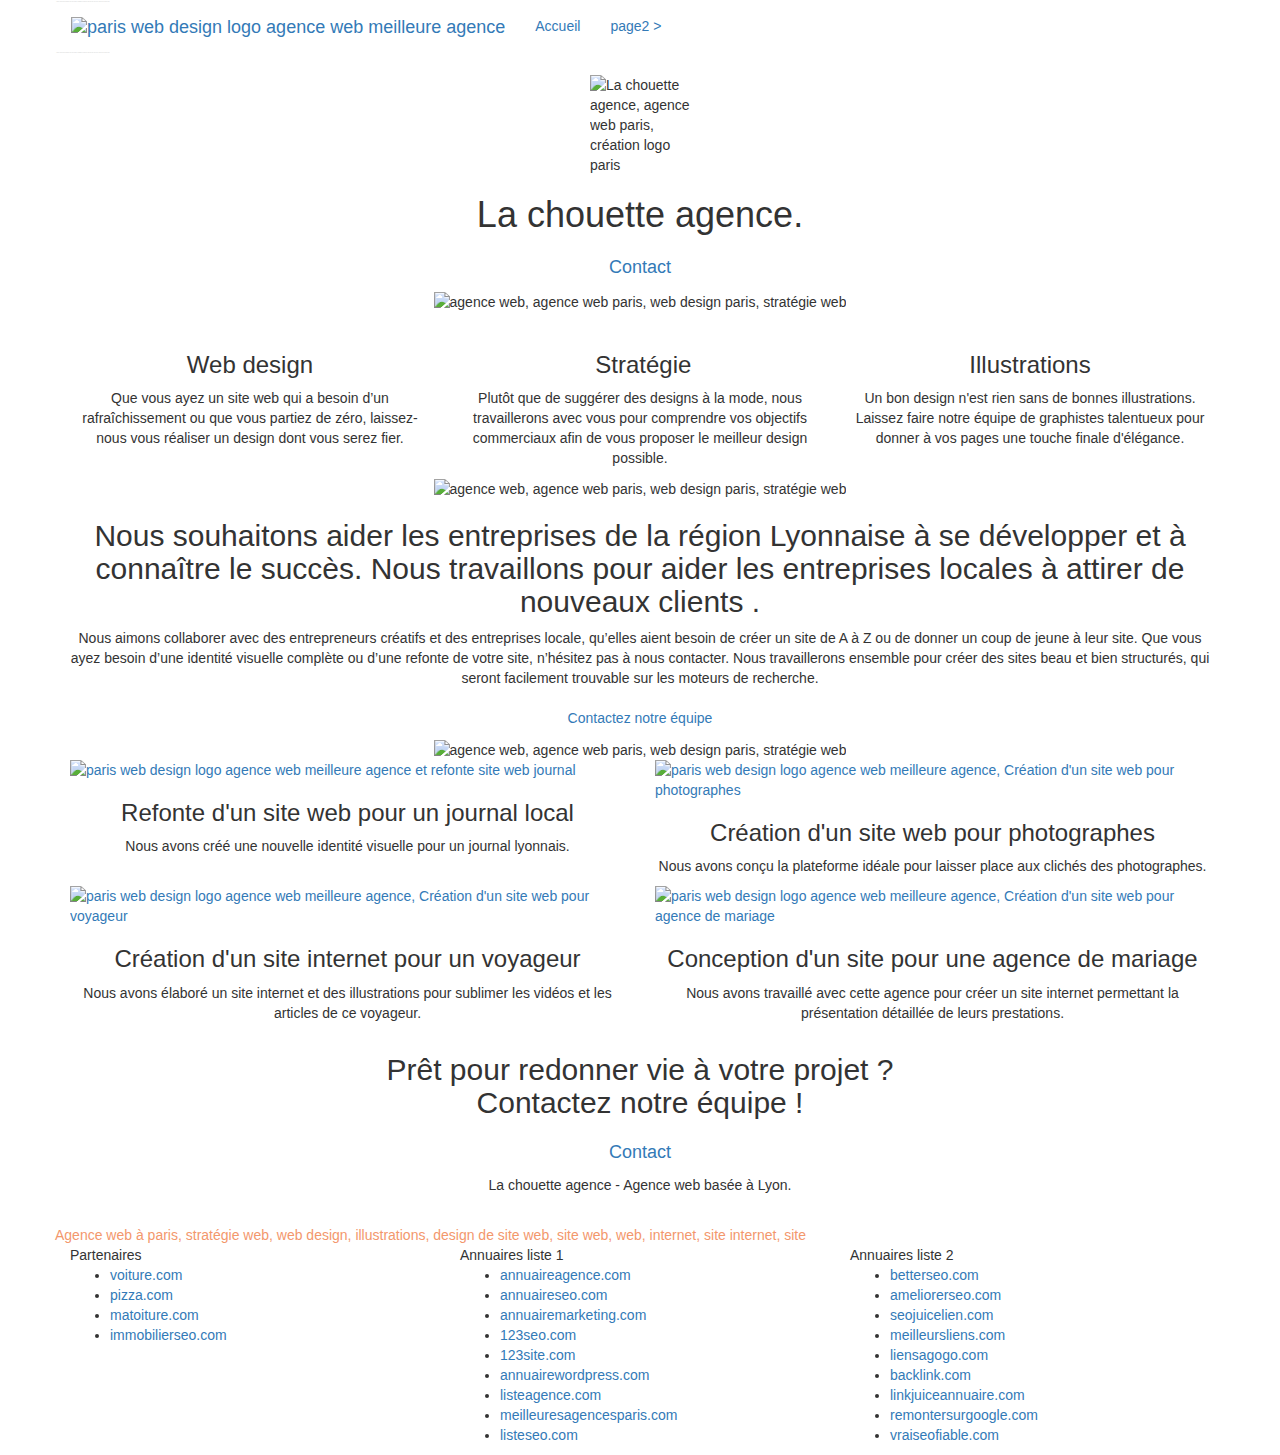
==== index.html @ 3f0a8015 "projet initial" ====
<!doctype html>
<html lang="Default">
<head>
    <meta charset="utf-8">
    <meta name="keywords" content="seo, google, site web, site internet, agence design paris, agence design, agence design,agence design,agence design,agence design,agence design,agence design,agence design,agence design">
    <meta name="description" content="">
    <meta name="viewport" content="width=device-width, initial-scale=1.0, viewport-fit=cover">
    <link rel="shortcut icon" type="image/png" href="favicon.jpg">
    
	<link rel="stylesheet" type="text/css" href="./css/bootstrap.css">
	<link rel="stylesheet" type="text/css" href="style.css">
	<link rel="stylesheet" type="text/css" href="./css/font-awesome.css">
	<link rel="stylesheet" type="text/css" href="./css/et-line.css">
	
    
	<script src="./js/jquery-2.1.0.js"></script>
	<script src="./js/bootstrap.js"></script>
	<script src="./js/blocs.js"></script>
	<script src="./js/jquery.touchSwipe.js" defer></script>
	<script src="./js/gmaps.js"></script>

    <title>.</title>

    
<!-- Analytics -->
 
<!-- Analytics END -->
    
</head>
<body>
<!-- Principal conteneur -->
<div class="page-container">
    
<!-- bloc-0 -->
<div class="bloc bgc-white l-bloc " id="bloc-0">
	<div class="container bloc-sm">

		<nav class="navbar row">
			<div class="navbar-header">
				<div class="keywords" style="color:#cccccc;font-size:1px;">Agence web à paris, stratégie web, web design, illustrations, design de site web, site web, web, internet, site internet, site</div>
				<a class="navbar-brand" href="index.html"><img src="img/la-chouette-agence.png" alt="paris web design logo agence web meilleure agence" height="40" /></a>
				<div class="keywords" style="color:#cccccc;font-size:1px;">Agence web à paris, stratégie web, web design, illustrations, design de site web, site web, web, internet, site internet, site</div>
				<button id="nav-toggle" type="button" class="ui-navbar-toggle navbar-toggle" data-toggle="collapse" data-target=".navbar-1">
					<span class="sr-only">Toggle navigation</span><span class="icon-bar"></span><span class="icon-bar"></span><span class="icon-bar"></span>
				</button>
			</div>
			<div class="collapse navbar-collapse navbar-1 special-dropdown-nav">
				<ul class="site-navigation nav navbar-nav">
					<li>
						<a href="index.html">Accueil</a>
					</li>
					<li>
					</li>
					<li>
						<a href="page2.html">page2 &gt;</a>
					</li>
				</ul>
			</div>
		</nav>
	</div>
</div>
<!-- bloc-0 END -->

<!-- bloc-1-presentation -->
<div class="bloc bgc-dark-slate-blue bg-banniere d-bloc bg-t-edge bloc-bg-texture texture-paper b-parallax" id="bloc-1-hero">
	<div class="container bloc-lg">
		<div class="row tight-width-whitespace">
			<div class="col-sm-12">
				<img src="img/logo.png" class="center-block image-resize-mode" width="100" alt="La chouette agence, agence web paris, création logo paris" />
				<h1 class="text-center hero-bloc-text tc-white ">
					La chouette agence.
				</h1>
				<div class="text-center">
					<a href="page2.html" class="btn btn-lg btn-clean btn-rd cta-hero btn-atomic-tangerine" id="cta-hero">Contact</a>
				</div>
			</div>
		</div>
	</div>
</div>
<!-- bloc-1-presentation END -->

<!-- bloc-2-services -->
<div class="bloc bgc-white l-bloc" id="bloc-2-services">
	<div class="container bloc-md">
		<div class="row">
			<div class="col-sm-12 text-center">
				<img alt="agence web, agence web paris, web design paris, stratégie web" src="img/title.png" />
			</div>
		</div>
		<div class="row voffset-lg med-width-whitespace">
			<div class="col-sm-4">
				<div class="text-center">
					<span class="et-icon-browser sm-shadow icon-dark-slate-blue icons icon-lg"></span>
				</div>
				<h3 class="mg-md text-center">
					Web design
				</h3>
				<p class="text-center ">
					Que vous ayez un site web qui a besoin d&rsquo;un rafraîchissement ou que vous partiez de zéro, laissez-nous vous réaliser un design dont vous serez fier.
				</p>
			</div>
			<div class="col-sm-4">
				<div class="text-center">
					<span class="et-icon-presentation sm-shadow icon-dark-slate-blue icons icon-lg"></span>
				</div>
				<h3 class="mg-md text-center">
					&nbsp;Stratégie
				</h3>
				<p class="text-center ">
					Plutôt que de suggérer des designs à la mode, nous travaillerons avec vous pour comprendre vos objectifs commerciaux afin de vous proposer le meilleur design possible.<br>
				</p>
			</div>
			<div class="col-sm-4">
				<div class="text-center">
					<span class="et-icon-edit sm-shadow icon-dark-slate-blue icons icon-lg"></span>
				</div>
				<h3 class="mg-md text-center">
					Illustrations
				</h3>
				<p class="text-center ">
					Un bon design n'est rien sans de bonnes illustrations. Laissez faire notre équipe de graphistes talentueux pour donner à vos pages une touche finale d'élégance.
				</p>
			</div>
		</div>
		<div class="row voffset-lg voffset">
			<div class="col-xs-12 col-md-8 col-md-offset-2 text-center">
				<img alt="agence web, agence web paris, web design paris, stratégie web" src="img/citation.png" />

			</div>
		</div>
	</div>
</div>
<!-- bloc-2-services END -->

<!-- bloc-3-what-i-do -->
<div class="bloc tc-white bgc-atomic-tangerine bg-presentation d-bloc bloc-bg-texture texture-paper b-parallax" id="bloc-3-what-i-do">
	<div class="container bloc-lg">
		<div class="row tight-width-whitespace black-background">
			<div class="col-sm-12">
				<h2 class="mg-md text-center tc-white">
					Nous souhaitons aider les entreprises de la région Lyonnaise à se développer et à connaître le succès. Nous travaillons pour aider les entreprises locales à attirer de nouveaux clients .<br>
				</h2>
				<p class="text-center white">
					Nous aimons collaborer avec des entrepreneurs créatifs et des entreprises locale, qu’elles aient besoin de créer un site de A à Z ou de donner un coup de jeune à leur site. Que vous ayez besoin d’une identité visuelle complète ou d’une refonte de votre site, n’hésitez pas à nous contacter. Nous travaillerons ensemble pour créer des sites beau et bien structurés, qui seront facilement trouvable sur les moteurs de recherche. <br><br><a class="ltc-white bold-link" href="page2.html">Contactez notre équipe</a><br>
				</p>
			</div>
		</div>
	</div>
</div>
<!-- bloc-3-what-i-do END -->

<!-- bloc-4-portfolio -->
<div class="bloc bgc-white bg-lines-h2-bg bg-repeat l-bloc" id="bloc-4-portfolio">
	<div class="container bloc-lg">
		<div class="row">
			<div class="col-sm-12 text-center">
				<img alt="agence web, agence web paris, web design paris, stratégie web" src="img/title2.png" />
			</div>
		</div>
		<div class="row tight-width-whitespace portfolio-row">
			<div class="col-sm-6">
				<a href="#" data-lightbox="img/1.jpg" data-gallery-id="gallery-1" data-caption="Refonte d'un site web pour un journal local" data-frame="snapshot-lb"><img src="img/1.jpg" alt="paris web design logo agence web meilleure agence et refonte site web journal" class="img-responsive portfolio-thumb" /></a>
				<h3 class="mg-md text-center">
					Refonte d'un site web pour un journal local
				</h3>
				<p class="text-center">
					Nous avons créé une nouvelle identité visuelle pour un journal lyonnais.
				</p>
			</div>
			<div class="col-sm-6">
				<a href="#" data-lightbox="img/2.jpg" data-gallery-id="gallery-1" data-caption="Création d'un site web pour photographes" data-frame="snapshot-lb"><img src="img/2.jpg" class="img-responsive portfolio-thumb" alt="paris web design logo agence web meilleure agence, Création d'un site web pour photographes" /></a>
				<h3 class="mg-md text-center">
					Création d'un site web pour photographes
				</h3>
				<p class="text-center">
					Nous avons conçu la plateforme idéale pour laisser place aux clichés des photographes.
				</p>
			</div>
		</div>
		<div class="row tight-width-whitespace portfolio-row">
			<div class="col-sm-6">
				<a href="#" data-lightbox="img/3.bmp" data-gallery-id="gallery-1" data-caption="Création d'un site internet pour un voyageur" data-frame="snapshot-lb"><img src="img/3.bmp" class="img-responsive portfolio-thumb" alt="paris web design logo agence web meilleure agence, Création d'un site web pour voyageur"/></a>
				<h3 class="mg-md text-center">
					Création d'un site internet pour un voyageur
				</h3>
				<p class="text-center">
					Nous avons élaboré un site internet et des illustrations pour sublimer les vidéos et les articles de ce voyageur.
				</p>
			</div>
			<div class="col-sm-6">
				<a href="#" data-lightbox="img/4.bmp" data-gallery-id="gallery-1" data-caption="Conception d'un site pour une agence de mariage" data-frame="snapshot-lb"><img src="img/4.bmp" class="img-responsive portfolio-thumb" alt="paris web design logo agence web meilleure agence, Création d'un site web pour agence de mariage" /></a>
				<h3 class="mg-md text-center">
					Conception d'un site pour une agence de mariage
				</h3>
				<p class="text-center">
					Nous avons travaillé avec cette agence pour créer un site internet permettant la présentation détaillée de leurs prestations.
				</p>
			</div>
		</div>
	</div>
</div>
<!-- bloc-4-portfolio END -->

<!-- bloc-5-cta -->
<div class="bloc bgc-dark-slate-blue bg-banniere d-bloc bloc-bg-texture texture-paper" id="bloc-5-cta">
	<div class="container bloc-lg">
		<div class="row">
			<h2 class="mg-md text-center tc-white">
				Prêt pour redonner vie à votre projet ?<br>Contactez notre équipe !
			</h2>
			<div class="col-sm-12 text-center">
				<a href="page2.html" class="btn btn-atomic-tangerine btn-clean btn-rd btn-lg cta-hero">Contact</a>
			</div>
		</div>
	</div>
</div>
<!-- bloc-5-cta END -->

<!-- Footer - bloc-8 -->
<div class="bloc bgc-atomic-tangerine d-bloc" id="bloc-8">
	<div class="container bloc-sm">
		<div class="row">
			<div class="col-sm-12">
				<p class="text-center white">
					La chouette agence - Agence web basée à Lyon.<br>
				</p>
				<div class="row row-no-gutters social">
					<div class="col-sm-3">
						<div class="text-center">
							<a class="social" href="index.html"><span class="fa fa-twitter icon-md"></span></a>
						</div>
					</div>
					<div class="col-sm-3">
						<div class="text-center">
							<a class="social" href="index.html"><span class="fa fa-facebook icon-md"></span></a>
						</div>
					</div>
					<div class="col-sm-3">
						<div class="text-center">
							<a class="social" href="index.html"><span class="fa fa-dribbble icon-md"></span></a>
						</div>
					</div>
					<div class="col-sm-3">
						<div class="text-center">
							<a class="social" href="index.html"><span class="fa fa-instagram icon-md"></span></a>
						</div>
					</div>
					<div class="keywords" style="color:#F3976C;">Agence web à paris, stratégie web, web design, illustrations, design de site web, site web, web, internet, site internet, site</div>
				</div>
				<div class="row">
					<div class="col-sm-4">
						Partenaires
							<ul>
								<li><a href="voiture.com">voiture.com</a></li>
								<li><a href="pizza.com">pizza.com</a></li>
								<li><a href="matoiture.com">matoiture.com</a></li>
								<li><a href="immobilierseo.com">immobilierseo.com</a></li>
							</ul>		
					</div>
					<div class="col-sm-4">
						Annuaires liste 1
						<ul>
							<li><a href="annuaireagence.com">annuaireagence.com</a></li>
							<li><a href="annuaireseo.com">annuaireseo.com</a></li>
							<li><a href="annuairemarketing.com">annuairemarketing.com</a></li>
							<li><a href="123seoture.com">123seo.com</a></li>
							<li><a href="123site.com">123site.com</a></li>
							<li><a href="annuairewordpress.com">annuairewordpress.com</a></li>
							<li><a href="listeagence.com">listeagence.com</a></li>
							<li><a href="meilleuresagencesparis.com">meilleuresagencesparis.com</a></li>
							<li><a href="listeseo.com">listeseo.com</a></li>
						</ul>
					</div>
					<div class="col-sm-4">
						Annuaires liste 2
						<ul>
							<li><a href="betterseo.com">betterseo.com</a></li>
							<li><a href="ameliorerseo.com">ameliorerseo.com</a></li>
							<li><a href="seojuicelien.com">seojuicelien.com</a></li>
							<li><a href="meilleursliens.com">meilleursliens.com</a></li>
							<li><a href="liensagogo.com">liensagogo.com</a></li>
							<li><a href="backlink.com">backlink.com</a></li>
							<li><a href="linkjuiceannuaire.com">linkjuiceannuaire.com</a></li>
							<li><a href="remontersurgoogle.com">remontersurgoogle.com</a></li>
							<li><a href="vraiseofiable.com">vraiseofiable.com</a></li>
						</ul>
					</div>
				</div>
			</div>
		</div>
	</div>
</div>
<!-- Footer - bloc-8 END -->

</div>
<!-- Principal conteneur END -->
    

</body>
</html>
---- css/et-line.css ----
@font-face {
    font-family: et-line;
    src: url(../fonts/et-line.eot);
    src: url(../fonts/et-line.eot?#iefix) format('embedded-opentype'), url(../fonts/et-line.woff) format('woff'), url(../fonts/et-line.ttf) format('truetype'), url(../fonts/et-line.svg#et-line) format('svg');
    font-weight: 400;
    font-style: normal
}

.et-icon-adjustments,
.et-icon-alarmclock,
.et-icon-anchor,
.et-icon-aperture,
.et-icon-attachment,
.et-icon-bargraph,
.et-icon-basket,
.et-icon-beaker,
.et-icon-bike,
.et-icon-book-open,
.et-icon-briefcase,
.et-icon-browser,
.et-icon-calendar,
.et-icon-camera,
.et-icon-caution,
.et-icon-chat,
.et-icon-circle-compass,
.et-icon-clipboard,
.et-icon-clock,
.et-icon-cloud,
.et-icon-compass,
.et-icon-desktop,
.et-icon-dial,
.et-icon-document,
.et-icon-documents,
.et-icon-download,
.et-icon-dribbble,
.et-icon-edit,
.et-icon-envelope,
.et-icon-expand,
.et-icon-facebook,
.et-icon-flag,
.et-icon-focus,
.et-icon-gears,
.et-icon-genius,
.et-icon-gift,
.et-icon-global,
.et-icon-globe,
.et-icon-googleplus,
.et-icon-grid,
.et-icon-happy,
.et-icon-hazardous,
.et-icon-heart,
.et-icon-hotairballoon,
.et-icon-hourglass,
.et-icon-key,
.et-icon-laptop,
.et-icon-layers,
.et-icon-lifesaver,
.et-icon-lightbulb,
.et-icon-linegraph,
.et-icon-linkedin,
.et-icon-lock,
.et-icon-magnifying-glass,
.et-icon-map,
.et-icon-map-pin,
.et-icon-megaphone,
.et-icon-mic,
.et-icon-mobile,
.et-icon-newspaper,
.et-icon-notebook,
.et-icon-paintbrush,
.et-icon-paperclip,
.et-icon-pencil,
.et-icon-phone,
.et-icon-picture,
.et-icon-pictures,
.et-icon-piechart,
.et-icon-presentation,
.et-icon-pricetags,
.et-icon-printer,
.et-icon-profile-female,
.et-icon-profile-male,
.et-icon-puzzle,
.et-icon-quote,
.et-icon-recycle,
.et-icon-refresh,
.et-icon-ribbon,
.et-icon-rss,
.et-icon-sad,
.et-icon-scissors,
.et-icon-scope,
.et-icon-search,
.et-icon-shield,
.et-icon-speedometer,
.et-icon-strategy,
.et-icon-streetsign,
.et-icon-tablet,
.et-icon-target,
.et-icon-telescope,
.et-icon-toolbox,
.et-icon-tools,
.et-icon-tools-2,
.et-icon-trophy,
.et-icon-tumblr,
.et-icon-twitter,
.et-icon-upload,
.et-icon-video,
.et-icon-wallet,
.et-icon-wine {
    font-family: et-line;
    speak: none;
    font-style: normal;
    font-weight: 400;
    font-variant: normal;
    text-transform: none;
    line-height: 1;
    -webkit-font-smoothing: antialiased;
    -moz-osx-font-smoothing: grayscale;
    display: inline-block
}

.et-icon-mobile:before {
    content: "\e000"
}

.et-icon-laptop:before {
    content: "\e001"
}

.et-icon-desktop:before {
    content: "\e002"
}

.et-icon-tablet:before {
    content: "\e003"
}

.et-icon-phone:before {
    content: "\e004"
}

.et-icon-document:before {
    content: "\e005"
}

.et-icon-documents:before {
    content: "\e006"
}

.et-icon-search:before {
    content: "\e007"
}

.et-icon-clipboard:before {
    content: "\e008"
}

.et-icon-newspaper:before {
    content: "\e009"
}

.et-icon-notebook:before {
    content: "\e00a"
}

.et-icon-book-open:before {
    content: "\e00b"
}

.et-icon-browser:before {
    content: "\e00c"
}

.et-icon-calendar:before {
    content: "\e00d"
}

.et-icon-presentation:before {
    content: "\e00e"
}

.et-icon-picture:before {
    content: "\e00f"
}

.et-icon-pictures:before {
    content: "\e010"
}

.et-icon-video:before {
    content: "\e011"
}

.et-icon-camera:before {
    content: "\e012"
}

.et-icon-printer:before {
    content: "\e013"
}

.et-icon-toolbox:before {
    content: "\e014"
}

.et-icon-briefcase:before {
    content: "\e015"
}

.et-icon-wallet:before {
    content: "\e016"
}

.et-icon-gift:before {
    content: "\e017"
}

.et-icon-bargraph:before {
    content: "\e018"
}

.et-icon-grid:before {
    content: "\e019"
}

.et-icon-expand:before {
    content: "\e01a"
}

.et-icon-focus:before {
    content: "\e01b"
}

.et-icon-edit:before {
    content: "\e01c"
}

.et-icon-adjustments:before {
    content: "\e01d"
}

.et-icon-ribbon:before {
    content: "\e01e"
}

.et-icon-hourglass:before {
    content: "\e01f"
}

.et-icon-lock:before {
    content: "\e020"
}

.et-icon-megaphone:before {
    content: "\e021"
}

.et-icon-shield:before {
    content: "\e022"
}

.et-icon-trophy:before {
    content: "\e023"
}

.et-icon-flag:before {
    content: "\e024"
}

.et-icon-map:before {
    content: "\e025"
}

.et-icon-puzzle:before {
    content: "\e026"
}

.et-icon-basket:before {
    content: "\e027"
}

.et-icon-envelope:before {
    content: "\e028"
}

.et-icon-streetsign:before {
    content: "\e029"
}

.et-icon-telescope:before {
    content: "\e02a"
}

.et-icon-gears:before {
    content: "\e02b"
}

.et-icon-key:before {
    content: "\e02c"
}

.et-icon-paperclip:before {
    content: "\e02d"
}

.et-icon-attachment:before {
    content: "\e02e"
}

.et-icon-pricetags:before {
    content: "\e02f"
}

.et-icon-lightbulb:before {
    content: "\e030"
}

.et-icon-layers:before {
    content: "\e031"
}

.et-icon-pencil:before {
    content: "\e032"
}

.et-icon-tools:before {
    content: "\e033"
}

.et-icon-tools-2:before {
    content: "\e034"
}

.et-icon-scissors:before {
    content: "\e035"
}

.et-icon-paintbrush:before {
    content: "\e036"
}

.et-icon-magnifying-glass:before {
    content: "\e037"
}

.et-icon-circle-compass:before {
    content: "\e038"
}

.et-icon-linegraph:before {
    content: "\e039"
}

.et-icon-mic:before {
    content: "\e03a"
}

.et-icon-strategy:before {
    content: "\e03b"
}

.et-icon-beaker:before {
    content: "\e03c"
}

.et-icon-caution:before {
    content: "\e03d"
}

.et-icon-recycle:before {
    content: "\e03e"
}

.et-icon-anchor:before {
    content: "\e03f"
}

.et-icon-profile-male:before {
    content: "\e040"
}

.et-icon-profile-female:before {
    content: "\e041"
}

.et-icon-bike:before {
    content: "\e042"
}

.et-icon-wine:before {
    content: "\e043"
}

.et-icon-hotairballoon:before {
    content: "\e044"
}

.et-icon-globe:before {
    content: "\e045"
}

.et-icon-genius:before {
    content: "\e046"
}

.et-icon-map-pin:before {
    content: "\e047"
}

.et-icon-dial:before {
    content: "\e048"
}

.et-icon-chat:before {
    content: "\e049"
}

.et-icon-heart:before {
    content: "\e04a"
}

.et-icon-cloud:before {
    content: "\e04b"
}

.et-icon-upload:before {
    content: "\e04c"
}

.et-icon-download:before {
    content: "\e04d"
}

.et-icon-target:before {
    content: "\e04e"
}

.et-icon-hazardous:before {
    content: "\e04f"
}

.et-icon-piechart:before {
    content: "\e050"
}

.et-icon-speedometer:before {
    content: "\e051"
}

.et-icon-global:before {
    content: "\e052"
}

.et-icon-compass:before {
    content: "\e053"
}

.et-icon-lifesaver:before {
    content: "\e054"
}

.et-icon-clock:before {
    content: "\e055"
}

.et-icon-aperture:before {
    content: "\e056"
}

.et-icon-quote:before {
    content: "\e057"
}

.et-icon-scope:before {
    content: "\e058"
}

.et-icon-alarmclock:before {
    content: "\e059"
}

.et-icon-refresh:before {
    content: "\e05a"
}

.et-icon-happy:before {
    content: "\e05b"
}

.et-icon-sad:before {
    content: "\e05c"
}

.et-icon-facebook:before {
    content: "\e05d"
}

.et-icon-twitter:before {
    content: "\e05e"
}

.et-icon-googleplus:before {
    content: "\e05f"
}

.et-icon-rss:before {
    content: "\e060"
}

.et-icon-tumblr:before {
    content: "\e061"
}

.et-icon-linkedin:before {
    content: "\e062"
}

.et-icon-dribbble:before {
    content: "\e063"
}
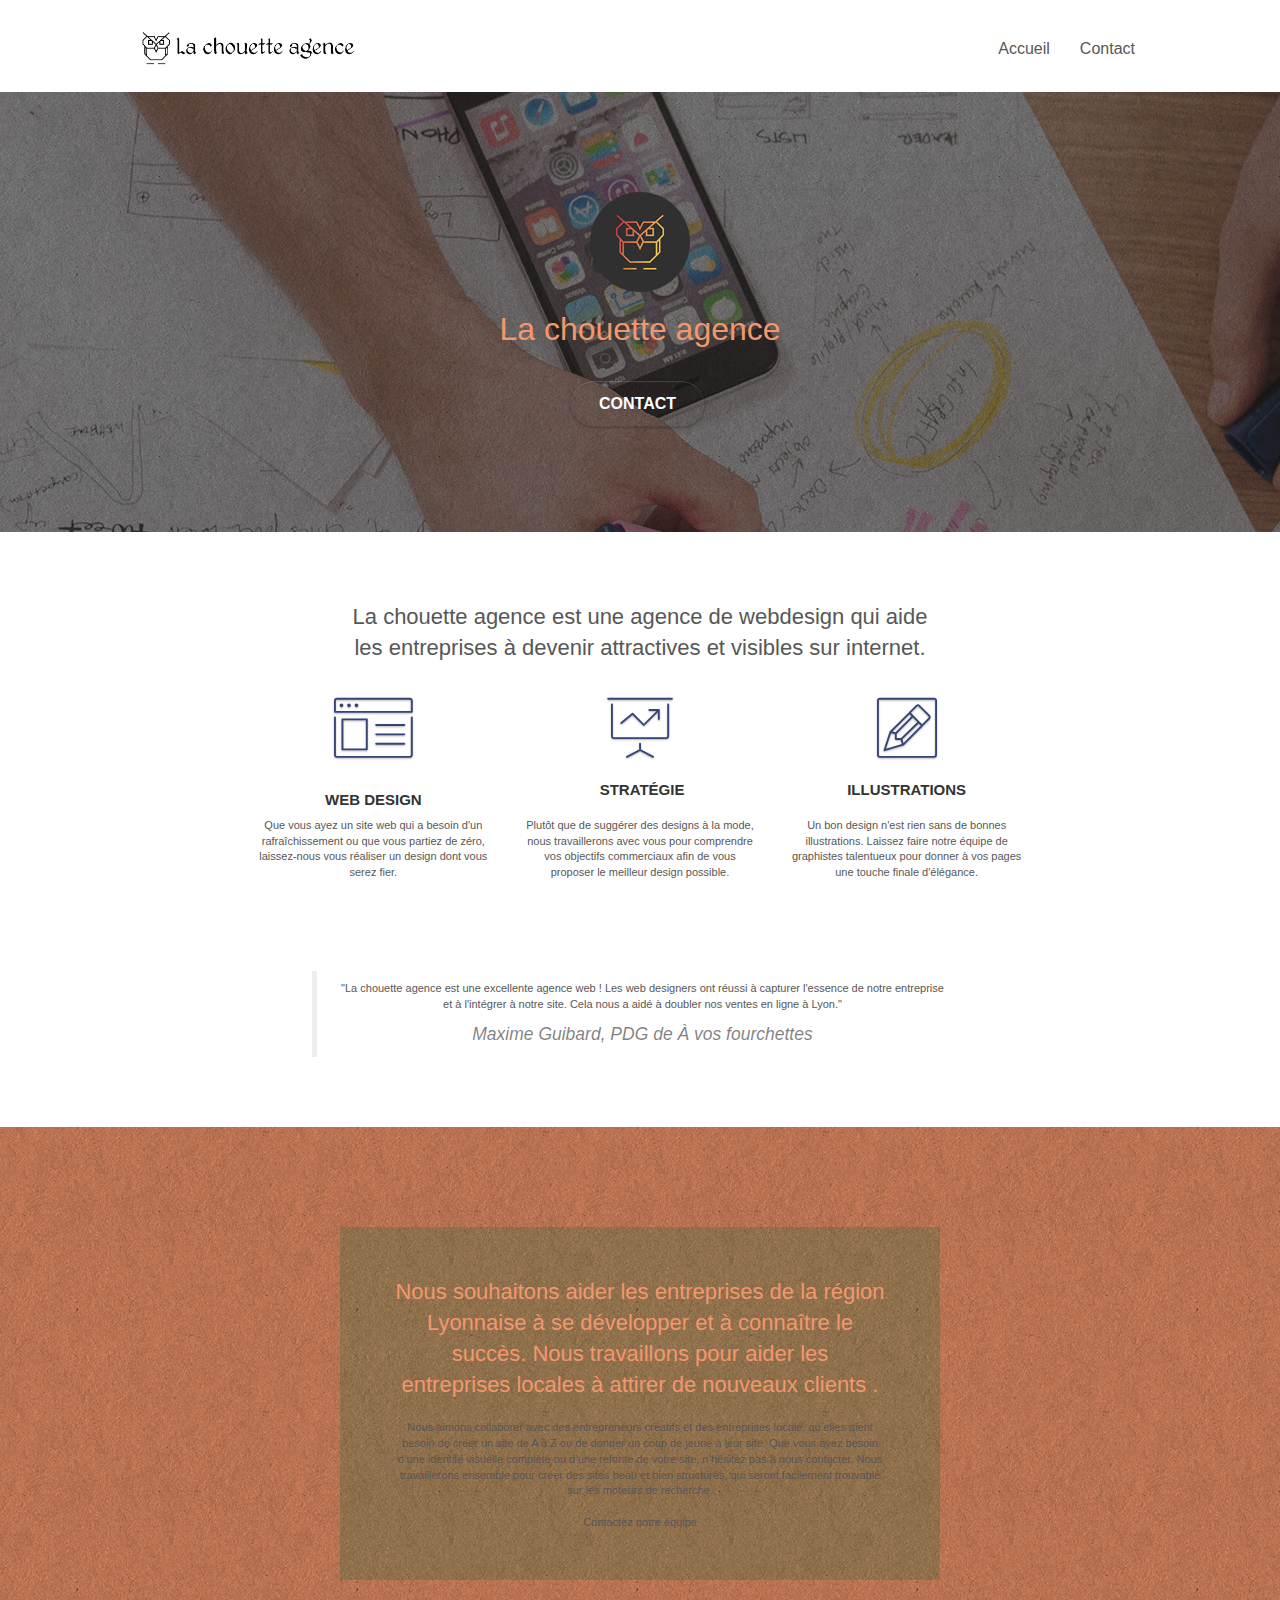
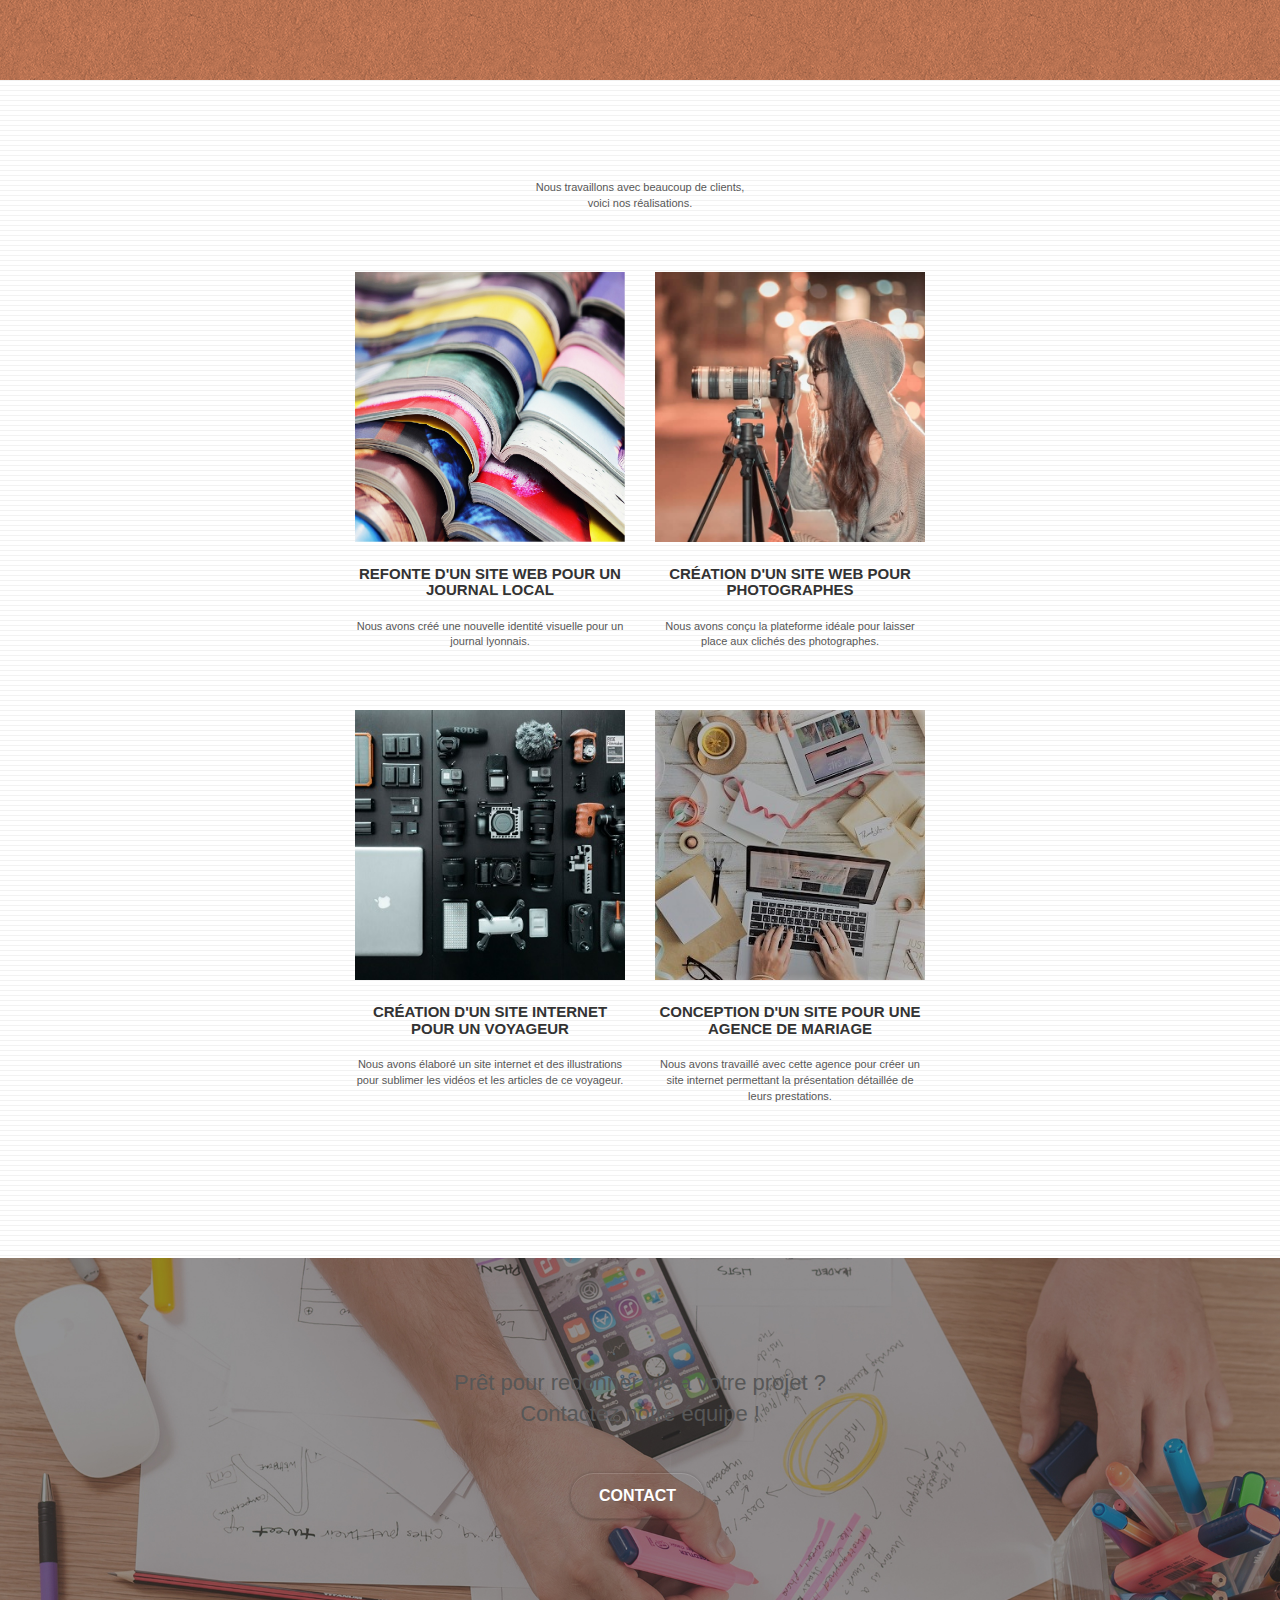
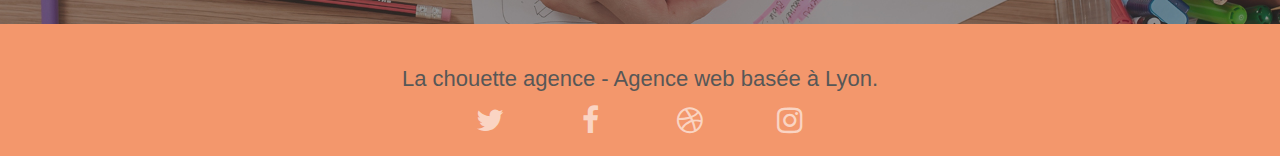
==== commit 05f3a47c: "dernière modif" ====
--- a/index.html
+++ b/index.html
@@ -1,10 +1,16 @@
 <!doctype html>
-<html lang="Default">
+<html lang="fr">
 <head>
     <meta charset="utf-8">
-    <meta name="keywords" content="seo, google, site web, site internet, agence design paris, agence design, agence design,agence design,agence design,agence design,agence design,agence design,agence design,agence design">
-    <meta name="description" content="">
+
+	  <title>La Chouette Agence - Entreprise de webdesign basé à Lyon</title>
+	  
+    <meta name="robots" content="index, follow">
+    <meta name="description" content="Entreprise de webdesign basé à Lyon, la Chouette Agence 
+	vous apporte son expertise pour vous aider à la création ou la refonte de votre site Web.">
     <meta name="viewport" content="width=device-width, initial-scale=1.0, viewport-fit=cover">
+
+	<link rel="canonical" href="https://github.com/Noonaninou/MelissaGarriga_04_10092021.git" />
     <link rel="shortcut icon" type="image/png" href="favicon.jpg">
     
 	<link rel="stylesheet" type="text/css" href="./css/bootstrap.css">
@@ -12,34 +18,44 @@
 	<link rel="stylesheet" type="text/css" href="./css/font-awesome.css">
 	<link rel="stylesheet" type="text/css" href="./css/et-line.css">
 	
-    
-	<script src="./js/jquery-2.1.0.js"></script>
+    <script src="./js/jquery-2.1.0.js"></script>
 	<script src="./js/bootstrap.js"></script>
 	<script src="./js/blocs.js"></script>
 	<script src="./js/jquery.touchSwipe.js" defer></script>
 	<script src="./js/gmaps.js"></script>
 
-    <title>.</title>
-
-    
-<!-- Analytics -->
- 
-<!-- Analytics END -->
-    
+  	<!-- Facebook et LinkedIn -->
+	<meta property="og:title" content="La Chouette Agence - Entreprise de webdesign à Lyon" />
+	<meta property="og:url" content="https://github.com/Noonaninou/MelissaGarriga_04_10092021.git" />
+	<meta property="og:image" content="img_opengraph/opengraph1.png" />
+	<meta property="og:description" content="Entreprise de webdesign située à Lyon, la Chouette Agence vous apporte son expertise pour vous aider à la création ou la refonte de votre site web." />
+	<meta property="og:site_name" content="La chouette agence" />
+	<meta property="og:type" content="website" />
+	<meta property="og:image:alt" content="Création d'un site web">
+
+	<!-- Twitter -->
+	<meta name="twitter:card" content="summary_large_image" />
+	<meta name="twitter:site" content="@lachouetteagence">
+	<meta name="twitter:title" content="La Chouette Agence - Entreprise de webdesign à Lyon" />
+	<meta name="twitter:description" content="Entreprise de webdesign située à Lyon, la Chouette Agence vous apporte son expertise pour vous aider à la création ou la refonte de votre site web." />
+
+	<!-- Pinterest -->
+	<meta property="og:type" content="website" />
+	<meta property="og:title" content="La Chouette Agence - Entreprise de webdesign à Lyon" />
+	<meta property="og:description" content="Entreprise de webdesign située à Lyon, la Chouette Agence vous apporte son expertise pour vous aider à la création ou la refonte de votre site web." />
+	<meta property="og:url" content="https://github.com/Noonaninou/MelissaGarriga_04_10092021.git" />
+	<meta property="og:site_name" content="La chouette agence" />
 </head>
 <body>
 <!-- Principal conteneur -->
 <div class="page-container">
-    
 <!-- bloc-0 -->
-<div class="bloc bgc-white l-bloc " id="bloc-0">
+<header class="bloc bgc-white l-bloc " id="bloc-0">
 	<div class="container bloc-sm">
 
 		<nav class="navbar row">
 			<div class="navbar-header">
-				<div class="keywords" style="color:#cccccc;font-size:1px;">Agence web à paris, stratégie web, web design, illustrations, design de site web, site web, web, internet, site internet, site</div>
-				<a class="navbar-brand" href="index.html"><img src="img/la-chouette-agence.png" alt="paris web design logo agence web meilleure agence" height="40" /></a>
-				<div class="keywords" style="color:#cccccc;font-size:1px;">Agence web à paris, stratégie web, web design, illustrations, design de site web, site web, web, internet, site internet, site</div>
+				<a class="navbar-brand" href="index.html"><img src="img/la-chouette-agence.png" title="La Chouette Agence - Entreprise de Webdesign à Lyon" height="40" /></a>
 				<button id="nav-toggle" type="button" class="ui-navbar-toggle navbar-toggle" data-toggle="collapse" data-target=".navbar-1">
 					<span class="sr-only">Toggle navigation</span><span class="icon-bar"></span><span class="icon-bar"></span><span class="icon-bar"></span>
 				</button>
@@ -47,56 +63,53 @@
 			<div class="collapse navbar-collapse navbar-1 special-dropdown-nav">
 				<ul class="site-navigation nav navbar-nav">
 					<li>
-						<a href="index.html">Accueil</a>
-					</li>
+						<a href="index.html" title="Accueil - La chouette agence">Accueil</a>
+					</li>	
 					<li>
-					</li>
-					<li>
-						<a href="page2.html">page2 &gt;</a>
+						<a href="page2.html" title="Formulaire de contact">Contact</a>
 					</li>
 				</ul>
 			</div>
 		</nav>
 	</div>
-</div>
+</header>
 <!-- bloc-0 END -->
-
 <!-- bloc-1-presentation -->
-<div class="bloc bgc-dark-slate-blue bg-banniere d-bloc bg-t-edge bloc-bg-texture texture-paper b-parallax" id="bloc-1-hero">
+<nav class="bloc bgc-dark-slate-blue bg-banniere d-bloc bg-t-edge bloc-bg-texture texture-paper b-parallax" id="bloc-1-hero">
 	<div class="container bloc-lg">
 		<div class="row tight-width-whitespace">
-			<div class="col-sm-12">
-				<img src="img/logo.png" class="center-block image-resize-mode" width="100" alt="La chouette agence, agence web paris, création logo paris" />
+			<div class="col-sm-12 tangerine-background">
+				<img src="img/logo.png" class="center-block image-resize-mode" width="100" alt="La chouette agence Logo" title="La chouette agence, entreprise de webdesing à Lyon" />
 				<h1 class="text-center hero-bloc-text tc-white ">
-					La chouette agence.
+					La chouette agence
 				</h1>
 				<div class="text-center">
-					<a href="page2.html" class="btn btn-lg btn-clean btn-rd cta-hero btn-atomic-tangerine" id="cta-hero">Contact</a>
-				</div>
-			</div>
-		</div>
-	</div>
-</div>
+					<a href="contact-webdesigner-lyon.html" class="btn btn-lg btn-clean btn-rd cta-hero btn-tangerine" title="Formulaire de contact" id="cta-hero">Contact</a>
+				</div>
+			</div>
+		</div>
+	</div>
+</nav>
 <!-- bloc-1-presentation END -->
-
 <!-- bloc-2-services -->
-<div class="bloc bgc-white l-bloc" id="bloc-2-services">
+<main class="bloc bgc-white l-bloc" id="bloc-2-services">
 	<div class="container bloc-md">
-		<div class="row">
+		<section class="row">
 			<div class="col-sm-12 text-center">
-				<img alt="agence web, agence web paris, web design paris, stratégie web" src="img/title.png" />
-			</div>
-		</div>
-		<div class="row voffset-lg med-width-whitespace">
+				<h2 class="text-img">La chouette agence est une agence de webdesign qui aide<br />
+					les entreprises à devenir attractives et visibles sur internet.</h2>
+			</div>
+		</section>
+		<section class="row voffset-lg med-width-whitespace">
 			<div class="col-sm-4">
 				<div class="text-center">
 					<span class="et-icon-browser sm-shadow icon-dark-slate-blue icons icon-lg"></span>
 				</div>
-				<h3 class="mg-md text-center">
+				<h3 class="text-center">
 					Web design
 				</h3>
 				<p class="text-center ">
-					Que vous ayez un site web qui a besoin d&rsquo;un rafraîchissement ou que vous partiez de zéro, laissez-nous vous réaliser un design dont vous serez fier.
+					Que vous ayez un site web qui a besoin d'un rafraîchissement ou que vous partiez de zéro, laissez-nous vous réaliser un design dont vous serez fier.
 				</p>
 			</div>
 			<div class="col-sm-4">
@@ -121,45 +134,53 @@
 					Un bon design n'est rien sans de bonnes illustrations. Laissez faire notre équipe de graphistes talentueux pour donner à vos pages une touche finale d'élégance.
 				</p>
 			</div>
-		</div>
+		</section>
 		<div class="row voffset-lg voffset">
 			<div class="col-xs-12 col-md-8 col-md-offset-2 text-center">
-				<img alt="agence web, agence web paris, web design paris, stratégie web" src="img/citation.png" />
-
-			</div>
-		</div>
-	</div>
-</div>
+				<blockquote>
+					<p id="citation-text">"La chouette agence est une excellente agence web !
+						Les web designers ont réussi à capturer l'essence de notre
+						entreprise et à l'intégrer à notre site. Cela nous a aidé à
+						doubler nos ventes en ligne à Lyon."</p>
+					<cite id="citation-auteur">
+						Maxime Guibard, PDG de À vos fourchettes
+					</cite>
+				</blockquote>
+			</div>
+		</div>
+	</div>
+</main>
 <!-- bloc-2-services END -->
-
 <!-- bloc-3-what-i-do -->
-<div class="bloc tc-white bgc-atomic-tangerine bg-presentation d-bloc bloc-bg-texture texture-paper b-parallax" id="bloc-3-what-i-do">
+<section class="bloc tc-white bgc-atomic-tangerine bg-presentation d-bloc bloc-bg-texture texture-paper b-parallax" id="bloc-3-what-i-do">
 	<div class="container bloc-lg">
 		<div class="row tight-width-whitespace black-background">
 			<div class="col-sm-12">
 				<h2 class="mg-md text-center tc-white">
 					Nous souhaitons aider les entreprises de la région Lyonnaise à se développer et à connaître le succès. Nous travaillons pour aider les entreprises locales à attirer de nouveaux clients .<br>
 				</h2>
-				<p class="text-center white">
-					Nous aimons collaborer avec des entrepreneurs créatifs et des entreprises locale, qu’elles aient besoin de créer un site de A à Z ou de donner un coup de jeune à leur site. Que vous ayez besoin d’une identité visuelle complète ou d’une refonte de votre site, n’hésitez pas à nous contacter. Nous travaillerons ensemble pour créer des sites beau et bien structurés, qui seront facilement trouvable sur les moteurs de recherche. <br><br><a class="ltc-white bold-link" href="page2.html">Contactez notre équipe</a><br>
-				</p>
-			</div>
-		</div>
-	</div>
-</div>
+				<p class="text-center contrast">
+					Nous aimons collaborer avec des entrepreneurs créatifs et des entreprises locale, qu’elles aient besoin de créer un site de A à Z ou de donner un coup de jeune à leur site. Que vous ayez besoin d’une identité visuelle complète ou d’une refonte de votre site, n’hésitez pas à nous contacter. Nous travaillerons ensemble pour créer des sites beau et bien structurés, qui seront facilement trouvable sur les moteurs de recherche. <br><br><a class="contrast bold-Link" href="contact-webdesigner-Lyon.html" title="Contactez notre équipe de web designers !">Contactez notre équipe</a><br>
+				</p>
+			</div>
+		</div>
+	</div>
+</section>
 <!-- bloc-3-what-i-do END -->
 
 <!-- bloc-4-portfolio -->
-<div class="bloc bgc-white bg-lines-h2-bg bg-repeat l-bloc" id="bloc-4-portfolio">
+<section class="bloc bgc-white bg-lines-h2-bg bg-repeat l-bloc" id="bloc-4-portfolio">
 	<div class="container bloc-lg">
 		<div class="row">
 			<div class="col-sm-12 text-center">
-				<img alt="agence web, agence web paris, web design paris, stratégie web" src="img/title2.png" />
+				<p class="text-img">Nous travaillons avec beaucoup de clients,<br /> 
+					voici nos réalisations.
+				</p>
 			</div>
 		</div>
 		<div class="row tight-width-whitespace portfolio-row">
 			<div class="col-sm-6">
-				<a href="#" data-lightbox="img/1.jpg" data-gallery-id="gallery-1" data-caption="Refonte d'un site web pour un journal local" data-frame="snapshot-lb"><img src="img/1.jpg" alt="paris web design logo agence web meilleure agence et refonte site web journal" class="img-responsive portfolio-thumb" /></a>
+				<a href="#" data-lightbox="img/1.jpg" data-gallery-id="gallery-1" data-caption="Refonte d'un site web pour un journal local" data-frame="snapshot-lb"><img src="img/1.jpg" alt="Site web d'un journal" title="Refonte du site web d'un journal" class="img-responsive portfolio-thumb" /></a>
 				<h3 class="mg-md text-center">
 					Refonte d'un site web pour un journal local
 				</h3>
@@ -168,7 +189,7 @@
 				</p>
 			</div>
 			<div class="col-sm-6">
-				<a href="#" data-lightbox="img/2.jpg" data-gallery-id="gallery-1" data-caption="Création d'un site web pour photographes" data-frame="snapshot-lb"><img src="img/2.jpg" class="img-responsive portfolio-thumb" alt="paris web design logo agence web meilleure agence, Création d'un site web pour photographes" /></a>
+				<a href="#" data-lightbox="img/2.jpg" data-gallery-id="gallery-1" data-caption="Création d'un site web pour photographes" data-frame="snapshot-lb"><img src="img/2.jpg" class="img-responsive portfolio-thumb" alt="Site web d'une photographe" title="Création d'un site web pour photographes" /></a>
 				<h3 class="mg-md text-center">
 					Création d'un site web pour photographes
 				</h3>
@@ -179,7 +200,7 @@
 		</div>
 		<div class="row tight-width-whitespace portfolio-row">
 			<div class="col-sm-6">
-				<a href="#" data-lightbox="img/3.bmp" data-gallery-id="gallery-1" data-caption="Création d'un site internet pour un voyageur" data-frame="snapshot-lb"><img src="img/3.bmp" class="img-responsive portfolio-thumb" alt="paris web design logo agence web meilleure agence, Création d'un site web pour voyageur"/></a>
+				<a href="#" data-lightbox="img/3.bmp" data-gallery-id="gallery-1" data-caption="Création d'un site internet pour un voyageur" data-frame="snapshot-lb"><img src="img/3.bmp" class="img-responsive portfolio-thumb" alt="Site web de voyageurs" title="Création et illustrations d'un site web pour voyageurs"/></a>
 				<h3 class="mg-md text-center">
 					Création d'un site internet pour un voyageur
 				</h3>
@@ -188,7 +209,7 @@
 				</p>
 			</div>
 			<div class="col-sm-6">
-				<a href="#" data-lightbox="img/4.bmp" data-gallery-id="gallery-1" data-caption="Conception d'un site pour une agence de mariage" data-frame="snapshot-lb"><img src="img/4.bmp" class="img-responsive portfolio-thumb" alt="paris web design logo agence web meilleure agence, Création d'un site web pour agence de mariage" /></a>
+				<a href="#" data-lightbox="img/4.bmp" data-gallery-id="gallery-1" data-caption="Conception d'un site pour une agence de mariage" data-frame="snapshot-lb"><img src="img/4.bmp" class="img-responsive portfolio-thumb" alt="Site web d'une agence de mariage" title="Conception d'un site web pour une agence de mariage" /></a>
 				<h3 class="mg-md text-center">
 					Conception d'un site pour une agence de mariage
 				</h3>
@@ -198,103 +219,62 @@
 			</div>
 		</div>
 	</div>
-</div>
+</section>
 <!-- bloc-4-portfolio END -->
-
 <!-- bloc-5-cta -->
-<div class="bloc bgc-dark-slate-blue bg-banniere d-bloc bloc-bg-texture texture-paper" id="bloc-5-cta">
-	<div class="container bloc-lg">
-		<div class="row">
-			<h2 class="mg-md text-center tc-white">
-				Prêt pour redonner vie à votre projet ?<br>Contactez notre équipe !
+<nav class="bloc bgc-dark-slate-grey bg-banniere d-bloc" id="bloc-5-cta">
+	<div class="container bloc-lg">
+		<div class="row tangerine-background bloc-size">
+			<h2 class="mg-md text-center contrast">
+				Prêt pour redonner vie à votre projet ?
+				<br>Contactez notre équipe !
 			</h2>
 			<div class="col-sm-12 text-center">
-				<a href="page2.html" class="btn btn-atomic-tangerine btn-clean btn-rd btn-lg cta-hero">Contact</a>
-			</div>
-		</div>
-	</div>
-</div>
+				<a href="contact-webdesigner-lyon.html" class="btn btn-tangerine btn-clean btn-rd btn-lg cta-hero" title="Formulaire de contact">Contact</a>
+			</div>
+		</div>
+	</div>
+</nav>
 <!-- bloc-5-cta END -->
-
 <!-- Footer - bloc-8 -->
-<div class="bloc bgc-atomic-tangerine d-bloc" id="bloc-8">
+<footer class="bloc bgc-atomic-tangerine d-bloc" id="bloc-8">
 	<div class="container bloc-sm">
 		<div class="row">
 			<div class="col-sm-12">
-				<p class="text-center white">
-					La chouette agence - Agence web basée à Lyon.<br>
-				</p>
+				<h2 class="text-center contrast h2-style">
+					La chouette agence - Agence web basée à Lyon.
+				</h2>
 				<div class="row row-no-gutters social">
 					<div class="col-sm-3">
 						<div class="text-center">
-							<a class="social" href="index.html"><span class="fa fa-twitter icon-md"></span></a>
-						</div>
-					</div>
-					<div class="col-sm-3">
-						<div class="text-center">
-							<a class="social" href="index.html"><span class="fa fa-facebook icon-md"></span></a>
-						</div>
-					</div>
-					<div class="col-sm-3">
-						<div class="text-center">
-							<a class="social" href="index.html"><span class="fa fa-dribbble icon-md"></span></a>
-						</div>
-					</div>
-					<div class="col-sm-3">
-						<div class="text-center">
-							<a class="social" href="index.html"><span class="fa fa-instagram icon-md"></span></a>
-						</div>
-					</div>
-					<div class="keywords" style="color:#F3976C;">Agence web à paris, stratégie web, web design, illustrations, design de site web, site web, web, internet, site internet, site</div>
-				</div>
-				<div class="row">
-					<div class="col-sm-4">
-						Partenaires
-							<ul>
-								<li><a href="voiture.com">voiture.com</a></li>
-								<li><a href="pizza.com">pizza.com</a></li>
-								<li><a href="matoiture.com">matoiture.com</a></li>
-								<li><a href="immobilierseo.com">immobilierseo.com</a></li>
-							</ul>		
-					</div>
-					<div class="col-sm-4">
-						Annuaires liste 1
-						<ul>
-							<li><a href="annuaireagence.com">annuaireagence.com</a></li>
-							<li><a href="annuaireseo.com">annuaireseo.com</a></li>
-							<li><a href="annuairemarketing.com">annuairemarketing.com</a></li>
-							<li><a href="123seoture.com">123seo.com</a></li>
-							<li><a href="123site.com">123site.com</a></li>
-							<li><a href="annuairewordpress.com">annuairewordpress.com</a></li>
-							<li><a href="listeagence.com">listeagence.com</a></li>
-							<li><a href="meilleuresagencesparis.com">meilleuresagencesparis.com</a></li>
-							<li><a href="listeseo.com">listeseo.com</a></li>
-						</ul>
-					</div>
-					<div class="col-sm-4">
-						Annuaires liste 2
-						<ul>
-							<li><a href="betterseo.com">betterseo.com</a></li>
-							<li><a href="ameliorerseo.com">ameliorerseo.com</a></li>
-							<li><a href="seojuicelien.com">seojuicelien.com</a></li>
-							<li><a href="meilleursliens.com">meilleursliens.com</a></li>
-							<li><a href="liensagogo.com">liensagogo.com</a></li>
-							<li><a href="backlink.com">backlink.com</a></li>
-							<li><a href="linkjuiceannuaire.com">linkjuiceannuaire.com</a></li>
-							<li><a href="remontersurgoogle.com">remontersurgoogle.com</a></li>
-							<li><a href="vraiseofiable.com">vraiseofiable.com</a></li>
-						</ul>
-					</div>
-				</div>
-			</div>
-		</div>
-	</div>
-</div>
+							<a class="social" href="page2.html" title="Twitter"><span class="fa fa-twitter icon-md"></span></a>
+						</div>
+					</div>
+					<div class="col-sm-3">
+						<div class="text-center">
+							<a class="social" href="page2.html" title="Facebook"><span class="fa fa-facebook icon-md"></span></a>
+						</div>
+					</div>
+					<div class="col-sm-3">
+						<div class="text-center">
+							<a class="social" href="page2.html" title="Dribble"><span class="fa fa-dribbble icon-md"></span></a>
+						</div>
+					</div>
+					<div class="col-sm-3">
+						<div class="text-center">
+							<a class="social" href="page2.html" title="Instagram"><span class="fa fa-instagram icon-md"></span></a>
+						</div>
+					</div>
+				</div>
+			</div>
+		</div>
+	</div>
+</footer>				
 <!-- Footer - bloc-8 END -->
-
 </div>
 <!-- Principal conteneur END -->
-    
-
 </body>
-</html>
+</html>   
+
+</body>
+</html>--- a/style.css
+++ b/style.css
@@ -0,0 +1,1042 @@
+body {
+    margin: 0;
+    padding: 0;
+    background: #FFF;
+    overflow-x: hidden;
+    -webkit-font-smoothing: antialiased;
+    -moz-osx-font-smoothing: grayscale;
+}
+
+a,
+button {
+    transition: all .3s ease-in-out;
+    outline: none!important;
+}
+
+a:hover {
+    text-decoration: none;
+    cursor: pointer;
+}
+
+#page-loading-blocs-notifaction {
+    position: fixed;
+    top: 0;
+    bottom: 0;
+    width: 100%;
+    z-index: 100000;
+    background: #FFFFFF url("img/pageload-spinner.gif") no-repeat center center;
+}
+
+.bloc {
+    width: 100%;
+    clear: both;
+    background: 50% 50% no-repeat;
+    padding: 0 50px;
+    -webkit-background-size: cover;
+    -moz-background-size: cover;
+    -o-background-size: cover;
+    background-size: cover;
+    position: relative;
+}
+
+.bloc .container {
+    padding-left: 0;
+    padding-right: 0;
+}
+
+.bloc-lg {
+    padding: 100px 50px;
+}
+
+.bloc-md {
+    padding: 50px;
+}
+
+.bloc-sm {
+    padding: 20px 50px;
+}
+
+.bg-center,
+.bg-l-edge,
+.bg-r-edge,
+.bg-t-edge,
+.bg-b-edge,
+.bg-tl-edge,
+.bg-bl-edge,
+.bg-tr-edge,
+.bg-br-edge,
+.bg-repeat {
+    -webkit-background-size: auto!important;
+    -moz-background-size: auto!important;
+    -o-background-size: auto!important;
+    background-size: auto!important;
+}
+
+.bg-repeat {
+    background: repeat;
+}
+
+.bg-t-edge {
+    background: top no-repeat;
+}
+
+.bloc-bg-texture::before {
+    content: "";
+    background-size: 2px 2px;
+    position: absolute;
+    top: 0;
+    bottom: 0;
+    left: 0;
+    right: 0;
+}
+
+.texture-paper::before {
+    background: url("img/texture-paper.png");
+    background-size: 280px 280px;
+}
+
+.b-parallax {
+    background-attachment: fixed;
+}
+
+.d-bloc {
+    color: rgba(255, 255, 255, .7);
+}
+
+.d-bloc button:hover {
+    color: rgba(255, 255, 255, .9);
+}
+
+.d-bloc .icon-round,
+.d-bloc .icon-square,
+.d-bloc .icon-rounded,
+.d-bloc .icon-semi-rounded-a,
+.d-bloc .icon-semi-rounded-b {
+    border-color: rgba(255, 255, 255, .9);
+}
+
+.d-bloc .divider-h span {
+    border-color: rgba(255, 255, 255, .2);
+}
+
+.d-bloc .a-btn,
+.d-bloc .navbar a,
+.d-bloc .navbar-brand,
+.d-bloc a .icon-sm,
+.d-bloc a .icon-md,
+.d-bloc a .icon-lg,
+.d-bloc a .icon-xl,
+.d-bloc h1 a,
+.d-bloc h2 a,
+.d-bloc h3 a,
+.d-bloc h4 a,
+.d-bloc h5 a,
+.d-bloc h6 a,
+.d-bloc p a {
+    color: rgba(255, 255, 255, .6);
+}
+
+.d-bloc .a-btn:hover,
+.d-bloc .navbar a:hover,
+.d-bloc .navbar-brand:hover,
+.d-bloc a:hover .icon-sm,
+.d-bloc a:hover .icon-md,
+.d-bloc a:hover .icon-lg,
+.d-bloc a:hover .icon-xl,
+.d-bloc h1 a:hover,
+.d-bloc h2 a:hover,
+.d-bloc h3 a:hover,
+.d-bloc h4 a:hover,
+.d-bloc h5 a:hover,
+.d-bloc h6 a:hover,
+.d-bloc p a:hover {
+    color: rgba(255, 255, 255, 1);
+}
+
+.d-bloc .navbar-toggle .icon-bar {
+    background: rgba(255, 255, 255, 1);
+}
+
+.d-bloc .btn-wire,
+.d-bloc .btn-wire:hover {
+    color: rgba(255, 255, 255, 1);
+    border-color: rgba(255, 255, 255, 1);
+}
+
+.d-bloc .panel {
+    color: rgba(0, 0, 0, .5);
+}
+
+.d-bloc .panel button:hover {
+    color: rgba(0, 0, 0, .7);
+}
+
+.d-bloc .panel icon {
+    border-color: rgba(0, 0, 0, .7);
+}
+
+.d-bloc .panel .divider-h span {
+    border-color: rgba(0, 0, 0, .1);
+}
+
+.d-bloc .panel .a-btn {
+    color: rgba(0, 0, 0, .6);
+}
+
+.d-bloc .panel .a-btn:hover {
+    color: rgba(0, 0, 0, 1);
+}
+
+.d-bloc .panel .btn-wire,
+.d-bloc .panel .btn-wire:hover {
+    color: rgba(0, 0, 0, .7);
+    border-color: rgba(0, 0, 0, .3);
+}
+
+.d-bloc .panel,
+.l-bloc {
+    color: rgba(0, 0, 0, .5);
+}
+
+.d-bloc .panel button:hover,
+.l-bloc button:hover {
+    color: rgba(0, 0, 0, .7);
+}
+
+.l-bloc .icon-round,
+.l-bloc .icon-square,
+.l-bloc .icon-rounded,
+.l-bloc .icon-semi-rounded-a,
+.l-bloc .icon-semi-rounded-b {
+    border-color: rgba(0, 0, 0, .7);
+}
+
+.d-bloc .panel .divider-h span,
+.l-bloc .divider-h span {
+    border-color: rgba(0, 0, 0, .1);
+}
+
+.d-bloc .panel .a-btn,
+.l-bloc .a-btn,
+.l-bloc .navbar a,
+.l-bloc .navbar-brand,
+.l-bloc a .icon-sm,
+.l-bloc a .icon-md,
+.l-bloc a .icon-lg,
+.l-bloc a .icon-xl,
+.l-bloc h1 a,
+.l-bloc h2 a,
+.l-bloc h3 a,
+.l-bloc h4 a,
+.l-bloc h5 a,
+.l-bloc h6 a,
+.l-bloc p a {
+    color: rgba(0, 0, 0, .6);
+}
+
+.d-bloc .panel .a-btn:hover,
+.l-bloc .a-btn:hover,
+.l-bloc .navbar a:hover,
+.l-bloc .navbar-brand:hover,
+.l-bloc a:hover .icon-sm,
+.l-bloc a:hover .icon-md,
+.l-bloc a:hover .icon-lg,
+.l-bloc a:hover .icon-xl,
+.l-bloc h1 a:hover,
+.l-bloc h2 a:hover,
+.l-bloc h3 a:hover,
+.l-bloc h4 a:hover,
+.l-bloc h5 a:hover,
+.l-bloc h6 a:hover,
+.l-bloc p a:hover {
+    color: rgba(0, 0, 0, 1);
+}
+
+.l-bloc .navbar-toggle .icon-bar {
+    color: rgba(0, 0, 0, .6);
+}
+
+.d-bloc .panel .btn-wire,
+.d-bloc .panel .btn-wire:hover,
+.l-bloc .btn-wire,
+.l-bloc .btn-wire:hover {
+    color: rgba(0, 0, 0, .7);
+    border-color: rgba(0, 0, 0, .3);
+}
+
+.voffset {
+    margin-top: 30px;
+}
+
+.voffset-lg {
+    margin-top: 80px;
+}
+
+.row-no-gutters {
+    margin-right: 0;
+    margin-left: 0;
+}
+
+.row.row-no-gutters > [class^="col-"],
+.row.row-no-gutters > [class*=" col-"] {
+    padding-right: 0;
+    padding-left: 0;
+}
+
+#bloc-1-hero h1 {
+    font-size: 32px;
+}
+
+.navbar {
+    margin-bottom: 0;
+    z-index: 1;
+}
+
+.navbar-brand {
+    height: auto;
+    padding: 3px 15px;
+    font-size: 25px;
+    font-weight: normal;
+    font-weight: 600;
+    line-height: 44px;
+}
+
+.navbar-brand img {
+    max-height: 200px;
+    margin: 0 5px 0 0;
+    display: inline;
+}
+
+.navbar-brand img[src$=svg] {
+    min-width: 100px;
+}
+
+.nav-center .navbar-brand img {
+    margin: 0;
+}
+
+.navbar .nav {
+    padding-top: 2px;
+    margin-right: -16px;
+    float: right;
+    z-index: 1;
+}
+
+.nav > li {
+    float: left;
+    margin-top: 4px;
+    font-size: 16px;
+}
+
+.navbar-nav .open .dropdown-menu > li > a {
+    text-align: inherit;
+}
+
+.nav > li a:hover,
+.nav > li a:focus {
+    background: transparent;
+}
+
+.navbar-toggle {
+    margin: 10px 10px 0 0;
+    border: 0px;
+}
+
+.navbar-toggle:hover {
+    background: transparent!important;
+}
+
+.navbar-toggle .icon-bar {
+    background-color: rgba(0, 0, 0, .5);
+    width: 26px;
+}
+
+.nav-invert .navbar .nav {
+    float: left;
+}
+
+.nav-invert .navbar-header,
+.nav-invert .navbar-brand {
+    float: right;
+    position: relative;
+    z-index: 2;
+}
+
+@media (min-width: 768px) {
+    .site-navigation {
+        position: absolute;
+        top: 50%;
+        right: 20px;
+        transform: translate(0, -50%);
+        -webkit-transform: translateY(-50%);
+    }
+    .nav > li .dropdown-menu a,
+    .nav > li .dropdown-menu a:hover {
+        color: #484848;
+    }
+    .nav-invert .site-navigation {
+        left: 0;
+        right: 0;
+    }
+    .nav-center {
+        text-align: center;
+    }
+    .nav-center .navbar-header {
+        width: 100%;
+    }
+    .nav-center .navbar-header,
+    .nav-center .navbar-brand,
+    .nav-center .nav > li {
+        float: none;
+        display: inline-block;
+    }
+    .nav-center .site-navigation {
+        position: relative;
+        width: 100%;
+        right: 0;
+        margin-right: 0px;
+        margin-top: 20px;
+    }
+    .nav-center.mini-nav .navbar-toggle {
+        float: none;
+        margin: 10px auto 0;
+    }
+}
+
+.nav > li > .dropdown a {
+    background: none!important;
+    display: block;
+    padding: 14px 15px;
+}
+
+nav .caret {
+    margin: 0 5px;
+}
+
+.dropdown-menu .dropdown-menu {
+    top: -8px;
+    left: 100%;
+}
+
+.dropdown-menu .dropmenu-flow-right {
+    top: 100%;
+    left: 0;
+    margin-left: -1px;
+    border-top-left-radius: 0;
+    border-top-right-radius: 0;
+}
+
+.dropdown-menu .dropdown span {
+    border: 4px solid black;
+    border-top-color: transparent;
+    border-right-color: transparent;
+    border-bottom-color: transparent;
+    margin: 6px -5px 0 0!important;
+    float: right;
+}
+
+.mg-md {
+    margin-top: 10px;
+    margin-bottom: 20px;
+}
+
+.mg-lg {
+    margin-top: 10px;
+    margin-bottom: 40px;
+}
+
+.btn {
+    margin: 0 5px 5px 0;
+}
+
+.btn.pull-right {
+    margin: 0 0 5px 5px;
+}
+
+.btn-d,
+.btn-d:hover,
+.btn-d:focus {
+    color: #FFF;
+    background: rgba(0, 0, 0, .3);
+}
+
+button {
+    outline: none!important;
+}
+
+.btn-rd {
+    border-radius: 40px;
+}
+
+.btn-clean {
+    border: 1px solid rgba(0, 0, 0, .08);
+    border-bottom-color: rgba(0, 0, 0, .1);
+    text-shadow: 0 1px 0 rgba(0, 0, 1, .1);
+    box-shadow: 0 1px 3px rgba(0, 0, 1, .25), inset 0 1px 0 0 rgba(255, 255, 255, .15);
+}
+
+.icon-md {
+    font-size: 30px!important;
+}
+
+.icon-lg {
+    font-size: 60px!important;
+}
+
+.sm-shadow {
+    text-shadow: 0 1px 2px rgba(0, 0, 0, .3);
+}
+
+.panel-sq,
+.panel-sq .panel-heading,
+.panel-sq .panel-footer {
+    border-radius: 0;
+}
+
+.panel-rd {
+    border-radius: 30px;
+}
+
+.panel-rd .panel-heading {
+    border-radius: 29px 29px 0 0;
+}
+
+.panel-rd .panel-footer {
+    border-radius: 0 0 29px 29px;
+}
+
+.form-control {
+    border-color: rgba(0, 0, 0, .1);
+    box-shadow: none;
+}
+
+.scrollToTop {
+    width: 40px;
+    height: 40px;
+    position: fixed;
+    bottom: 20px;
+    right: 20px;
+    opacity: 0;
+    z-index: 500;
+    transition: all .3s ease-in-out;
+}
+
+.scrollToTop span {
+    margin-top: 6px;
+}
+
+.showScrollTop {
+    font-size: 14px;
+    opacity: 1;
+}
+
+a[data-lightbox] {
+    position: relative;
+    display: block;
+    text-align: center;
+}
+
+a[data-lightbox]:hover::before {
+    content: "+";
+    font-family: "HelveticaNeue-Light", "Helvetica Neue Light", "Helvetica Neue", Helvetica, Arial;
+    font-size: 32px;
+    width: 50px;
+    height: 50px;
+    margin-left: -25px;
+    border-radius: 50%;
+    background: rgba(0, 0, 0, .6);
+    color: #FFF;
+    font-weight: 100;
+    z-index: 1;
+    position: absolute;
+    top: 50%;
+    transform: translateY(-50%);
+    -webkit-transform: translateY(-50%);
+}
+
+a[data-lightbox]:hover img {
+    opacity: 0.6;
+    -webkit-animation-fill-mode: none;
+    animation-fill-mode: none;
+}
+
+#lightbox-modal {
+    display: flex;
+    align-items: center;
+}
+
+#lightbox-modal .modal-dialog {
+    width: 90%;
+    max-width: 900px;
+    margin: 0 auto 0;
+}
+
+#lightbox-modal .modal-dialog img {
+    max-height: 90vh;
+    margin: 0 auto;
+}
+
+.lightbox-caption {
+    padding: 20px;
+    color: #FFF;
+    background: rgba(0, 0, 0, .5);
+    position: absolute;
+    left: 15px;
+    right: 15px;
+    bottom: 5px;
+}
+
+.close-lightbox {
+    color: #FFF;
+    font-size: 30px;
+    position: absolute;
+    top: 20px;
+    right: 20px;
+    z-index: 20;
+    background: rgba(0, 0, 0, .5);
+    border: none;
+    line-height: 30px;
+    padding: 0 9px 5px;
+    opacity: 0.3;
+}
+
+.close-lightbox:hover,
+.next-lightbox:hover,
+.prev-lightbox:hover {
+    opacity: 1.0;
+    color: #FFF;
+}
+
+.next-lightbox,
+.prev-lightbox {
+    font-size: 20px;
+    color: rgba(255, 255, 255, .9);
+    background: rgba(0, 0, 0, .5);
+    transition: all .2s ease-in-out;
+    position: absolute;
+    top: 45%;
+    z-index: 1;
+    opacity: 0.4;
+}
+
+.next-lightbox {
+    padding: 6px 8px 1px 13px;
+    right: 25px;
+}
+
+.prev-lightbox {
+    padding: 6px 13px 1px 10px;
+    left: 25px;
+}
+
+.snapshot-lb .modal-body {
+    padding-bottom: 45px;
+}
+
+.snapshot-lb .lightbox-caption {
+    padding: 0;
+    color: rgba(0, 0, 0, .5);
+    background: none;
+}
+
+h1,
+h2,
+h3,
+h4,
+h5,
+h6,
+p,
+label,
+.btn,
+a {
+    font-family: "helvetica";
+    font-weight: 400;
+    color: #575757!important;
+}
+
+.container {
+    max-width: 1000px;
+}
+
+.hero-bloc-text {
+    font-size: 38px;
+}
+
+.hero-bloc-text-sub {
+    font-size: 36px;
+}
+
+.statement-bloc-text {
+    line-height: 26px;
+    font-style: italic;
+    font-size: 20px;
+    text-align: center;
+    font-weight: lighter;
+    max-width: 520px;
+    margin: auto auto auto auto;
+}
+
+p {
+    font-size: 11px;
+}
+
+.tight-width-whitespace {
+    max-width: 600px;
+    margin: auto auto auto auto;
+}
+
+.h1 {
+    font-size: 20px;
+    font-family: "Open Sans";
+}
+
+.cta-hero {
+    margin-top: 22px;
+    color: #FFFFFF!important;
+    text-transform: uppercase;
+    padding: 12px 28px 12px 28px;
+    font-size: 16px;
+    font-weight: 700;
+}
+
+.social {
+    max-width: 400px;
+    margin: auto auto auto auto;
+}
+
+h2 {
+    font-size: 22px;
+    line-height: 1.4em;
+}
+
+h3 {
+    font-size: 15px;
+    text-transform: uppercase;
+    font-weight: 700;
+    color: #333333!important;
+}
+
+.med-width-whitespace {
+    max-width: 800px;
+    margin: auto auto auto auto;
+    box-shadow: 0px 0px 0px #000000;
+}
+
+h1 {
+    color: #333333!important;
+}
+
+h4 {
+    color: #333333!important;
+}
+
+.icons {
+    margin-bottom: 14px;
+    margin-top: 24px;
+}
+
+.white {
+    color: #FFFFFF!important;
+}
+
+.portfolio-thumb {
+    margin-bottom: 24px;
+}
+
+.portfolio-row {
+    margin-bottom: 44px;
+    margin-top: 50px;
+}
+
+.avatar {
+    box-shadow: 0px 4px 9px rgba(0, 0, 0, 0.3);
+}
+
+.black-background {
+    background-color: rgba(165, 147, 99, 0.7);
+    padding: 40px 40px 40px 40px;
+}
+
+.bold-link {
+    font-weight: 900;
+    text-decoration: underline!important;
+}
+
+.bgc-white {
+    background-color: #FFFFFF;
+}
+
+.bgc-dark-slate-blue {
+    background-color: #364577;
+}
+
+.bgc-atomic-tangerine {
+    background-color: #F3976C;
+}
+
+.tc-white {
+    color: #F3976C!important;
+}
+
+.btn-atomic-tangerine {
+    background: #F3976C;
+    color: #FFFFFF!important;
+}
+
+.btn-atomic-tangerine:hover {
+    background: #c27956!important;
+    color: #FFFFFF!important;
+}
+
+.ltc-white {
+    color: #FFFFFF!important;
+}
+
+.ltc-white:hover {
+    color: #cccccc!important;
+}
+
+.ltc-atomic-tangerine {
+    color: #F3976C!important;
+}
+
+.ltc-atomic-tangerine:hover {
+    color: #c27956!important;
+}
+
+.icon-dark-slate-blue {
+    color: #364577!important;
+    border-color: #364577!important;
+}
+
+.bg-dots-bg {
+    background-image: url("img/dots-bg.png");
+}
+
+.bg-lines-h2-bg {
+    background-image: url("img/lines-h2-bg.png");
+}
+
+.bg-banniere {
+    background-image: url("img/la-chouette-agence-banniere.jpg");
+}
+
+.bg-presentation {
+    background-image: url("img/image-de-presentation.bmp");
+}
+
+@media (max-width: 1024px) {
+    .bloc {
+        padding-left: 20px;
+        padding-right: 20px;
+    }
+    .bloc.full-width-bloc,
+    .bloc-tile-2.full-width-bloc .container,
+    .bloc-tile-3.full-width-bloc .container,
+    .bloc-tile-4.full-width-bloc .container {
+        padding-left: 0;
+        padding-right: 0;
+    }
+}
+
+@media (max-width: 992px) and (min-width: 768px) {
+    .navbar .nav {
+        max-width: 80%
+    }
+    .nav-center.navbar .nav {
+        max-width: 100%
+    }
+}
+
+@media only screen and (min-device-width: 768px) and (max-device-width: 1024px) and (orientation: landscape) {
+    .b-parallax {
+        background-attachment: scroll;
+    }
+}
+
+@media only screen and (min-device-width: 1024px) and (max-device-width: 1366px) and (-webkit-min-device-pixel-ratio: 1.5) {
+    .b-parallax {
+        background-attachment: scroll;
+    }
+}
+
+@media (max-width: 991px) {
+    .container {
+        width: 100%;
+    }
+    .b-parallax {
+        background-attachment: scroll;
+    }
+    .page-container,
+    #hero-bloc {
+        overflow-x: hidden;
+        position: relative;
+    }
+    .bloc {
+        padding-left: constant(safe-area-inset-left);
+        padding-right: constant(safe-area-inset-right);
+    }
+    .bloc-group,
+    .bloc-group .bloc {
+        display: block;
+        width: 100%;
+    }
+    .bloc-fill-screen .fill-bloc-top-edge,
+    .bloc-fill-screen .fill-bloc-bottom-edge {
+        padding: 0 20px;
+        padding-left: constant(safe-area-inset-left);
+        padding-right: constant(safe-area-inset-right);
+    }
+}
+
+@media (max-width: 767px) {
+    .page-container {
+        overflow-x: hidden;
+        position: relative;
+    }
+    h1,
+    h2,
+    h3,
+    h4,
+    h5,
+    h6,
+    p,
+    #disqus_thread {
+        padding-left: 10px!important;
+        padding-right: 10px!important;
+    }
+    .b-parallax {
+        background-attachment: scroll;
+    }
+    .navbar .nav {
+        padding-top: 0;
+        border-top: 1px solid rgba(0, 0, 0, .2);
+        float: none!important;
+    }
+    .navbar.row {
+        margin-left: 0;
+        margin-right: 0;
+    }
+    .site-navigation {
+        position: inherit;
+        transform: none;
+        -webkit-transform: none;
+        -ms-transform: none;
+    }
+    .nav > li {
+        margin-top: 0;
+        border-bottom: 1px solid rgba(0, 0, 0, .1);
+        background: rgba(0, 0, 0, .05);
+        text-align: left;
+        padding-left: 15px;
+        width: 100%;
+    }
+    .nav > li:hover {
+        background: rgba(0, 0, 0, .08);
+    }
+    .dropdown .dropdown a .caret {
+        float: none;
+        margin: 5px 0 0 10px!important;
+        border: 4px solid black;
+        border-bottom-color: transparent;
+        border-right-color: transparent;
+        border-left-color: transparent;
+    }
+    #hero-bloc .navbar .nav {
+        background: rgba(0, 0, 0, .8);
+    }
+    #hero-bloc .navbar .nav a {
+        color: rgba(255, 255, 255, .6);
+    }
+    .hero {
+        padding: 50px 0;
+    }
+    .hero-nav {
+        left: -1px;
+        right: -1px;
+    }
+    .navbar-collapse {
+        padding: 0;
+        overflow-x: hidden;
+        -webkit-box-shadow: none;
+        box-shadow: none;
+    }
+    .navbar-brand img {
+        max-height: 40px;
+        width: auto;
+    }
+    .nav-invert .navbar-header {
+        float: none;
+        width: 100%;
+    }
+    .nav-invert .navbar-toggle {
+        float: left;
+        margin-left: 10px;
+    }
+    .bloc {
+        padding-left: 0;
+        padding-right: 0;
+    }
+    .bloc-xxl,
+    .bloc-xl,
+    .bloc-lg {
+        padding: 40px 0;
+    }
+    .bloc-sm,
+    .bloc-md {
+        padding-left: 0;
+        padding-right: 0;
+    }
+    .bloc-tile-2 .container,
+    .bloc-tile-3 .container,
+    .bloc-tile-4 .container,
+    .bloc-fill-screen .fill-bloc-top-edge,
+    .bloc-fill-screen .fill-bloc-bottom-edge {
+        padding-left: 0;
+        padding-right: 0;
+    }
+    .a-block {
+        padding: 0 10px;
+    }
+    .btn-dwn {
+        display: none;
+    }
+    .voffset {
+        margin-top: 5px;
+    }
+    .voffset-md {
+        margin-top: 20px;
+    }
+    .voffset-lg {
+        margin-top: 30px;
+    }
+    form {
+        padding: 5px;
+    }
+    .close-lightbox {
+        display: inline-block;
+    }
+    .blocsapp-device-iphone5 {
+        background-size: 216px 425px;
+        padding-top: 60px;
+        width: 216px;
+        height: 425px;
+    }
+    .blocsapp-device-iphone5 img {
+        width: 180px;
+        height: 320px;
+    }
+}
+
+@media (max-width: 400px) {
+    .bloc {
+        padding-left: 0;
+        padding-right: 0;
+    }
+}
+
+@media (max-width: 767px) {
+    .bloc-mob-center-text {
+        text-align: center;
+    }
+}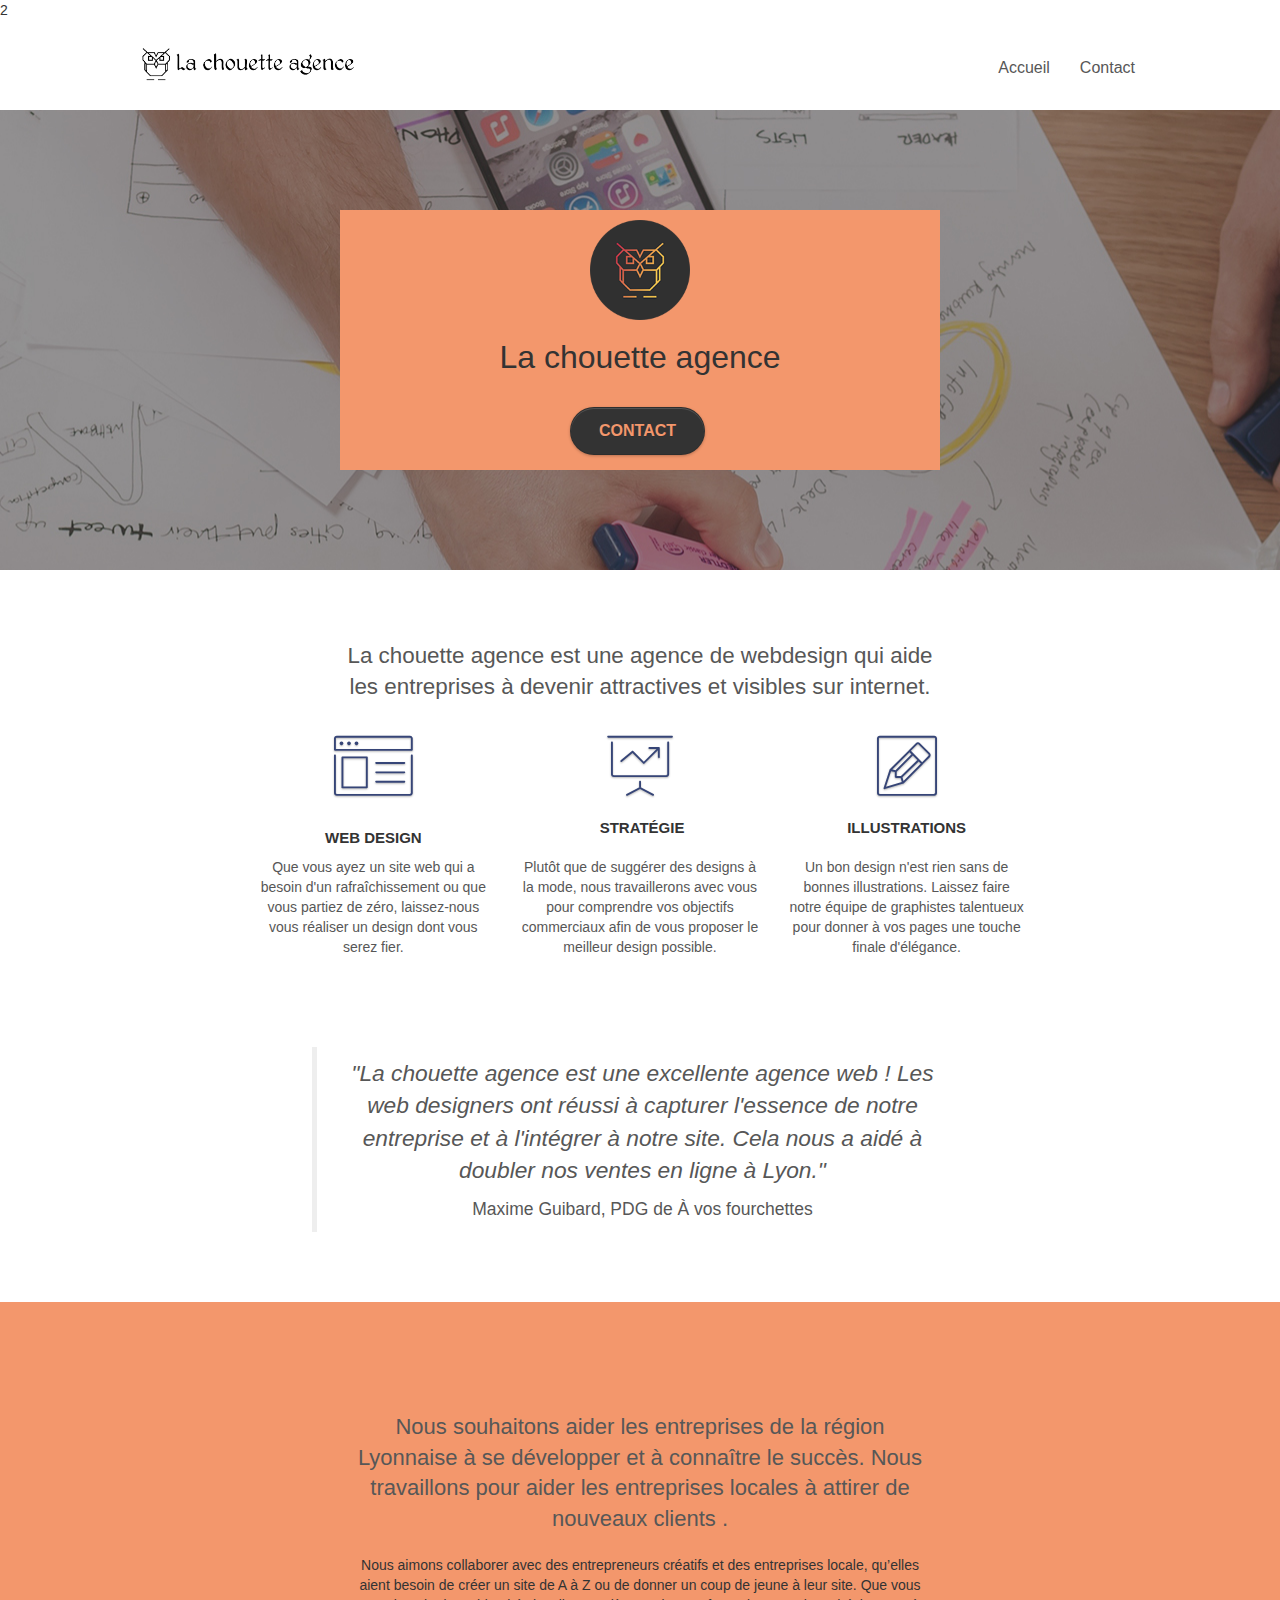
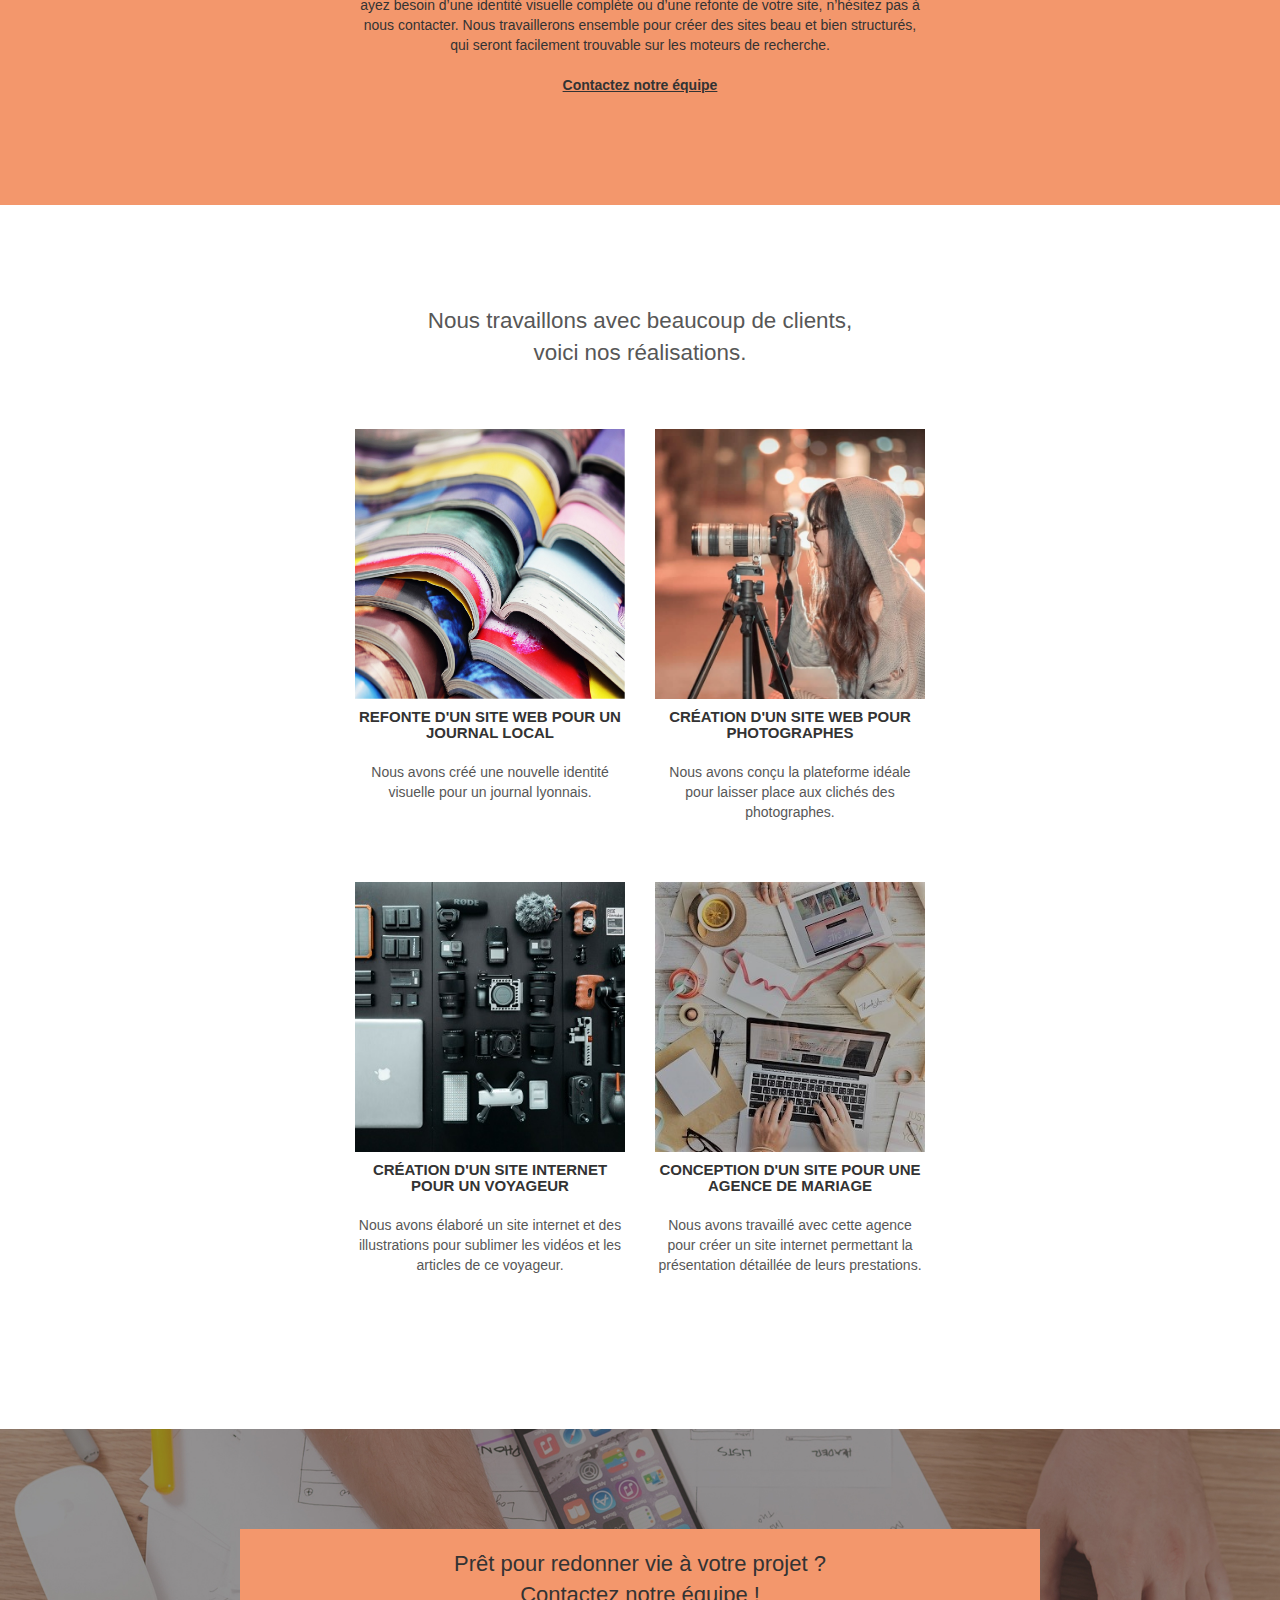
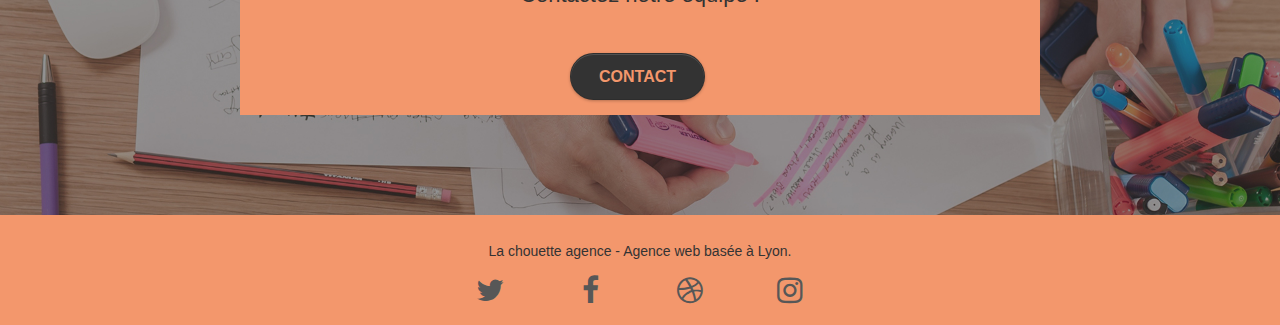
==== commit 2d9b00b8: "structrure css" ====
--- a/index.html
+++ b/index.html
@@ -1,3 +1,4 @@
+2
 <!doctype html>
 <html lang="fr">
 <head>
--- a/style.css
+++ b/style.css
@@ -1,1042 +1 @@
-body {
-    margin: 0;
-    padding: 0;
-    background: #FFF;
-    overflow-x: hidden;
-    -webkit-font-smoothing: antialiased;
-    -moz-osx-font-smoothing: grayscale;
-}
-
-a,
-button {
-    transition: all .3s ease-in-out;
-    outline: none!important;
-}
-
-a:hover {
-    text-decoration: none;
-    cursor: pointer;
-}
-
-#page-loading-blocs-notifaction {
-    position: fixed;
-    top: 0;
-    bottom: 0;
-    width: 100%;
-    z-index: 100000;
-    background: #FFFFFF url("img/pageload-spinner.gif") no-repeat center center;
-}
-
-.bloc {
-    width: 100%;
-    clear: both;
-    background: 50% 50% no-repeat;
-    padding: 0 50px;
-    -webkit-background-size: cover;
-    -moz-background-size: cover;
-    -o-background-size: cover;
-    background-size: cover;
-    position: relative;
-}
-
-.bloc .container {
-    padding-left: 0;
-    padding-right: 0;
-}
-
-.bloc-lg {
-    padding: 100px 50px;
-}
-
-.bloc-md {
-    padding: 50px;
-}
-
-.bloc-sm {
-    padding: 20px 50px;
-}
-
-.bg-center,
-.bg-l-edge,
-.bg-r-edge,
-.bg-t-edge,
-.bg-b-edge,
-.bg-tl-edge,
-.bg-bl-edge,
-.bg-tr-edge,
-.bg-br-edge,
-.bg-repeat {
-    -webkit-background-size: auto!important;
-    -moz-background-size: auto!important;
-    -o-background-size: auto!important;
-    background-size: auto!important;
-}
-
-.bg-repeat {
-    background: repeat;
-}
-
-.bg-t-edge {
-    background: top no-repeat;
-}
-
-.bloc-bg-texture::before {
-    content: "";
-    background-size: 2px 2px;
-    position: absolute;
-    top: 0;
-    bottom: 0;
-    left: 0;
-    right: 0;
-}
-
-.texture-paper::before {
-    background: url("img/texture-paper.png");
-    background-size: 280px 280px;
-}
-
-.b-parallax {
-    background-attachment: fixed;
-}
-
-.d-bloc {
-    color: rgba(255, 255, 255, .7);
-}
-
-.d-bloc button:hover {
-    color: rgba(255, 255, 255, .9);
-}
-
-.d-bloc .icon-round,
-.d-bloc .icon-square,
-.d-bloc .icon-rounded,
-.d-bloc .icon-semi-rounded-a,
-.d-bloc .icon-semi-rounded-b {
-    border-color: rgba(255, 255, 255, .9);
-}
-
-.d-bloc .divider-h span {
-    border-color: rgba(255, 255, 255, .2);
-}
-
-.d-bloc .a-btn,
-.d-bloc .navbar a,
-.d-bloc .navbar-brand,
-.d-bloc a .icon-sm,
-.d-bloc a .icon-md,
-.d-bloc a .icon-lg,
-.d-bloc a .icon-xl,
-.d-bloc h1 a,
-.d-bloc h2 a,
-.d-bloc h3 a,
-.d-bloc h4 a,
-.d-bloc h5 a,
-.d-bloc h6 a,
-.d-bloc p a {
-    color: rgba(255, 255, 255, .6);
-}
-
-.d-bloc .a-btn:hover,
-.d-bloc .navbar a:hover,
-.d-bloc .navbar-brand:hover,
-.d-bloc a:hover .icon-sm,
-.d-bloc a:hover .icon-md,
-.d-bloc a:hover .icon-lg,
-.d-bloc a:hover .icon-xl,
-.d-bloc h1 a:hover,
-.d-bloc h2 a:hover,
-.d-bloc h3 a:hover,
-.d-bloc h4 a:hover,
-.d-bloc h5 a:hover,
-.d-bloc h6 a:hover,
-.d-bloc p a:hover {
-    color: rgba(255, 255, 255, 1);
-}
-
-.d-bloc .navbar-toggle .icon-bar {
-    background: rgba(255, 255, 255, 1);
-}
-
-.d-bloc .btn-wire,
-.d-bloc .btn-wire:hover {
-    color: rgba(255, 255, 255, 1);
-    border-color: rgba(255, 255, 255, 1);
-}
-
-.d-bloc .panel {
-    color: rgba(0, 0, 0, .5);
-}
-
-.d-bloc .panel button:hover {
-    color: rgba(0, 0, 0, .7);
-}
-
-.d-bloc .panel icon {
-    border-color: rgba(0, 0, 0, .7);
-}
-
-.d-bloc .panel .divider-h span {
-    border-color: rgba(0, 0, 0, .1);
-}
-
-.d-bloc .panel .a-btn {
-    color: rgba(0, 0, 0, .6);
-}
-
-.d-bloc .panel .a-btn:hover {
-    color: rgba(0, 0, 0, 1);
-}
-
-.d-bloc .panel .btn-wire,
-.d-bloc .panel .btn-wire:hover {
-    color: rgba(0, 0, 0, .7);
-    border-color: rgba(0, 0, 0, .3);
-}
-
-.d-bloc .panel,
-.l-bloc {
-    color: rgba(0, 0, 0, .5);
-}
-
-.d-bloc .panel button:hover,
-.l-bloc button:hover {
-    color: rgba(0, 0, 0, .7);
-}
-
-.l-bloc .icon-round,
-.l-bloc .icon-square,
-.l-bloc .icon-rounded,
-.l-bloc .icon-semi-rounded-a,
-.l-bloc .icon-semi-rounded-b {
-    border-color: rgba(0, 0, 0, .7);
-}
-
-.d-bloc .panel .divider-h span,
-.l-bloc .divider-h span {
-    border-color: rgba(0, 0, 0, .1);
-}
-
-.d-bloc .panel .a-btn,
-.l-bloc .a-btn,
-.l-bloc .navbar a,
-.l-bloc .navbar-brand,
-.l-bloc a .icon-sm,
-.l-bloc a .icon-md,
-.l-bloc a .icon-lg,
-.l-bloc a .icon-xl,
-.l-bloc h1 a,
-.l-bloc h2 a,
-.l-bloc h3 a,
-.l-bloc h4 a,
-.l-bloc h5 a,
-.l-bloc h6 a,
-.l-bloc p a {
-    color: rgba(0, 0, 0, .6);
-}
-
-.d-bloc .panel .a-btn:hover,
-.l-bloc .a-btn:hover,
-.l-bloc .navbar a:hover,
-.l-bloc .navbar-brand:hover,
-.l-bloc a:hover .icon-sm,
-.l-bloc a:hover .icon-md,
-.l-bloc a:hover .icon-lg,
-.l-bloc a:hover .icon-xl,
-.l-bloc h1 a:hover,
-.l-bloc h2 a:hover,
-.l-bloc h3 a:hover,
-.l-bloc h4 a:hover,
-.l-bloc h5 a:hover,
-.l-bloc h6 a:hover,
-.l-bloc p a:hover {
-    color: rgba(0, 0, 0, 1);
-}
-
-.l-bloc .navbar-toggle .icon-bar {
-    color: rgba(0, 0, 0, .6);
-}
-
-.d-bloc .panel .btn-wire,
-.d-bloc .panel .btn-wire:hover,
-.l-bloc .btn-wire,
-.l-bloc .btn-wire:hover {
-    color: rgba(0, 0, 0, .7);
-    border-color: rgba(0, 0, 0, .3);
-}
-
-.voffset {
-    margin-top: 30px;
-}
-
-.voffset-lg {
-    margin-top: 80px;
-}
-
-.row-no-gutters {
-    margin-right: 0;
-    margin-left: 0;
-}
-
-.row.row-no-gutters > [class^="col-"],
-.row.row-no-gutters > [class*=" col-"] {
-    padding-right: 0;
-    padding-left: 0;
-}
-
-#bloc-1-hero h1 {
-    font-size: 32px;
-}
-
-.navbar {
-    margin-bottom: 0;
-    z-index: 1;
-}
-
-.navbar-brand {
-    height: auto;
-    padding: 3px 15px;
-    font-size: 25px;
-    font-weight: normal;
-    font-weight: 600;
-    line-height: 44px;
-}
-
-.navbar-brand img {
-    max-height: 200px;
-    margin: 0 5px 0 0;
-    display: inline;
-}
-
-.navbar-brand img[src$=svg] {
-    min-width: 100px;
-}
-
-.nav-center .navbar-brand img {
-    margin: 0;
-}
-
-.navbar .nav {
-    padding-top: 2px;
-    margin-right: -16px;
-    float: right;
-    z-index: 1;
-}
-
-.nav > li {
-    float: left;
-    margin-top: 4px;
-    font-size: 16px;
-}
-
-.navbar-nav .open .dropdown-menu > li > a {
-    text-align: inherit;
-}
-
-.nav > li a:hover,
-.nav > li a:focus {
-    background: transparent;
-}
-
-.navbar-toggle {
-    margin: 10px 10px 0 0;
-    border: 0px;
-}
-
-.navbar-toggle:hover {
-    background: transparent!important;
-}
-
-.navbar-toggle .icon-bar {
-    background-color: rgba(0, 0, 0, .5);
-    width: 26px;
-}
-
-.nav-invert .navbar .nav {
-    float: left;
-}
-
-.nav-invert .navbar-header,
-.nav-invert .navbar-brand {
-    float: right;
-    position: relative;
-    z-index: 2;
-}
-
-@media (min-width: 768px) {
-    .site-navigation {
-        position: absolute;
-        top: 50%;
-        right: 20px;
-        transform: translate(0, -50%);
-        -webkit-transform: translateY(-50%);
-    }
-    .nav > li .dropdown-menu a,
-    .nav > li .dropdown-menu a:hover {
-        color: #484848;
-    }
-    .nav-invert .site-navigation {
-        left: 0;
-        right: 0;
-    }
-    .nav-center {
-        text-align: center;
-    }
-    .nav-center .navbar-header {
-        width: 100%;
-    }
-    .nav-center .navbar-header,
-    .nav-center .navbar-brand,
-    .nav-center .nav > li {
-        float: none;
-        display: inline-block;
-    }
-    .nav-center .site-navigation {
-        position: relative;
-        width: 100%;
-        right: 0;
-        margin-right: 0px;
-        margin-top: 20px;
-    }
-    .nav-center.mini-nav .navbar-toggle {
-        float: none;
-        margin: 10px auto 0;
-    }
-}
-
-.nav > li > .dropdown a {
-    background: none!important;
-    display: block;
-    padding: 14px 15px;
-}
-
-nav .caret {
-    margin: 0 5px;
-}
-
-.dropdown-menu .dropdown-menu {
-    top: -8px;
-    left: 100%;
-}
-
-.dropdown-menu .dropmenu-flow-right {
-    top: 100%;
-    left: 0;
-    margin-left: -1px;
-    border-top-left-radius: 0;
-    border-top-right-radius: 0;
-}
-
-.dropdown-menu .dropdown span {
-    border: 4px solid black;
-    border-top-color: transparent;
-    border-right-color: transparent;
-    border-bottom-color: transparent;
-    margin: 6px -5px 0 0!important;
-    float: right;
-}
-
-.mg-md {
-    margin-top: 10px;
-    margin-bottom: 20px;
-}
-
-.mg-lg {
-    margin-top: 10px;
-    margin-bottom: 40px;
-}
-
-.btn {
-    margin: 0 5px 5px 0;
-}
-
-.btn.pull-right {
-    margin: 0 0 5px 5px;
-}
-
-.btn-d,
-.btn-d:hover,
-.btn-d:focus {
-    color: #FFF;
-    background: rgba(0, 0, 0, .3);
-}
-
-button {
-    outline: none!important;
-}
-
-.btn-rd {
-    border-radius: 40px;
-}
-
-.btn-clean {
-    border: 1px solid rgba(0, 0, 0, .08);
-    border-bottom-color: rgba(0, 0, 0, .1);
-    text-shadow: 0 1px 0 rgba(0, 0, 1, .1);
-    box-shadow: 0 1px 3px rgba(0, 0, 1, .25), inset 0 1px 0 0 rgba(255, 255, 255, .15);
-}
-
-.icon-md {
-    font-size: 30px!important;
-}
-
-.icon-lg {
-    font-size: 60px!important;
-}
-
-.sm-shadow {
-    text-shadow: 0 1px 2px rgba(0, 0, 0, .3);
-}
-
-.panel-sq,
-.panel-sq .panel-heading,
-.panel-sq .panel-footer {
-    border-radius: 0;
-}
-
-.panel-rd {
-    border-radius: 30px;
-}
-
-.panel-rd .panel-heading {
-    border-radius: 29px 29px 0 0;
-}
-
-.panel-rd .panel-footer {
-    border-radius: 0 0 29px 29px;
-}
-
-.form-control {
-    border-color: rgba(0, 0, 0, .1);
-    box-shadow: none;
-}
-
-.scrollToTop {
-    width: 40px;
-    height: 40px;
-    position: fixed;
-    bottom: 20px;
-    right: 20px;
-    opacity: 0;
-    z-index: 500;
-    transition: all .3s ease-in-out;
-}
-
-.scrollToTop span {
-    margin-top: 6px;
-}
-
-.showScrollTop {
-    font-size: 14px;
-    opacity: 1;
-}
-
-a[data-lightbox] {
-    position: relative;
-    display: block;
-    text-align: center;
-}
-
-a[data-lightbox]:hover::before {
-    content: "+";
-    font-family: "HelveticaNeue-Light", "Helvetica Neue Light", "Helvetica Neue", Helvetica, Arial;
-    font-size: 32px;
-    width: 50px;
-    height: 50px;
-    margin-left: -25px;
-    border-radius: 50%;
-    background: rgba(0, 0, 0, .6);
-    color: #FFF;
-    font-weight: 100;
-    z-index: 1;
-    position: absolute;
-    top: 50%;
-    transform: translateY(-50%);
-    -webkit-transform: translateY(-50%);
-}
-
-a[data-lightbox]:hover img {
-    opacity: 0.6;
-    -webkit-animation-fill-mode: none;
-    animation-fill-mode: none;
-}
-
-#lightbox-modal {
-    display: flex;
-    align-items: center;
-}
-
-#lightbox-modal .modal-dialog {
-    width: 90%;
-    max-width: 900px;
-    margin: 0 auto 0;
-}
-
-#lightbox-modal .modal-dialog img {
-    max-height: 90vh;
-    margin: 0 auto;
-}
-
-.lightbox-caption {
-    padding: 20px;
-    color: #FFF;
-    background: rgba(0, 0, 0, .5);
-    position: absolute;
-    left: 15px;
-    right: 15px;
-    bottom: 5px;
-}
-
-.close-lightbox {
-    color: #FFF;
-    font-size: 30px;
-    position: absolute;
-    top: 20px;
-    right: 20px;
-    z-index: 20;
-    background: rgba(0, 0, 0, .5);
-    border: none;
-    line-height: 30px;
-    padding: 0 9px 5px;
-    opacity: 0.3;
-}
-
-.close-lightbox:hover,
-.next-lightbox:hover,
-.prev-lightbox:hover {
-    opacity: 1.0;
-    color: #FFF;
-}
-
-.next-lightbox,
-.prev-lightbox {
-    font-size: 20px;
-    color: rgba(255, 255, 255, .9);
-    background: rgba(0, 0, 0, .5);
-    transition: all .2s ease-in-out;
-    position: absolute;
-    top: 45%;
-    z-index: 1;
-    opacity: 0.4;
-}
-
-.next-lightbox {
-    padding: 6px 8px 1px 13px;
-    right: 25px;
-}
-
-.prev-lightbox {
-    padding: 6px 13px 1px 10px;
-    left: 25px;
-}
-
-.snapshot-lb .modal-body {
-    padding-bottom: 45px;
-}
-
-.snapshot-lb .lightbox-caption {
-    padding: 0;
-    color: rgba(0, 0, 0, .5);
-    background: none;
-}
-
-h1,
-h2,
-h3,
-h4,
-h5,
-h6,
-p,
-label,
-.btn,
-a {
-    font-family: "helvetica";
-    font-weight: 400;
-    color: #575757!important;
-}
-
-.container {
-    max-width: 1000px;
-}
-
-.hero-bloc-text {
-    font-size: 38px;
-}
-
-.hero-bloc-text-sub {
-    font-size: 36px;
-}
-
-.statement-bloc-text {
-    line-height: 26px;
-    font-style: italic;
-    font-size: 20px;
-    text-align: center;
-    font-weight: lighter;
-    max-width: 520px;
-    margin: auto auto auto auto;
-}
-
-p {
-    font-size: 11px;
-}
-
-.tight-width-whitespace {
-    max-width: 600px;
-    margin: auto auto auto auto;
-}
-
-.h1 {
-    font-size: 20px;
-    font-family: "Open Sans";
-}
-
-.cta-hero {
-    margin-top: 22px;
-    color: #FFFFFF!important;
-    text-transform: uppercase;
-    padding: 12px 28px 12px 28px;
-    font-size: 16px;
-    font-weight: 700;
-}
-
-.social {
-    max-width: 400px;
-    margin: auto auto auto auto;
-}
-
-h2 {
-    font-size: 22px;
-    line-height: 1.4em;
-}
-
-h3 {
-    font-size: 15px;
-    text-transform: uppercase;
-    font-weight: 700;
-    color: #333333!important;
-}
-
-.med-width-whitespace {
-    max-width: 800px;
-    margin: auto auto auto auto;
-    box-shadow: 0px 0px 0px #000000;
-}
-
-h1 {
-    color: #333333!important;
-}
-
-h4 {
-    color: #333333!important;
-}
-
-.icons {
-    margin-bottom: 14px;
-    margin-top: 24px;
-}
-
-.white {
-    color: #FFFFFF!important;
-}
-
-.portfolio-thumb {
-    margin-bottom: 24px;
-}
-
-.portfolio-row {
-    margin-bottom: 44px;
-    margin-top: 50px;
-}
-
-.avatar {
-    box-shadow: 0px 4px 9px rgba(0, 0, 0, 0.3);
-}
-
-.black-background {
-    background-color: rgba(165, 147, 99, 0.7);
-    padding: 40px 40px 40px 40px;
-}
-
-.bold-link {
-    font-weight: 900;
-    text-decoration: underline!important;
-}
-
-.bgc-white {
-    background-color: #FFFFFF;
-}
-
-.bgc-dark-slate-blue {
-    background-color: #364577;
-}
-
-.bgc-atomic-tangerine {
-    background-color: #F3976C;
-}
-
-.tc-white {
-    color: #F3976C!important;
-}
-
-.btn-atomic-tangerine {
-    background: #F3976C;
-    color: #FFFFFF!important;
-}
-
-.btn-atomic-tangerine:hover {
-    background: #c27956!important;
-    color: #FFFFFF!important;
-}
-
-.ltc-white {
-    color: #FFFFFF!important;
-}
-
-.ltc-white:hover {
-    color: #cccccc!important;
-}
-
-.ltc-atomic-tangerine {
-    color: #F3976C!important;
-}
-
-.ltc-atomic-tangerine:hover {
-    color: #c27956!important;
-}
-
-.icon-dark-slate-blue {
-    color: #364577!important;
-    border-color: #364577!important;
-}
-
-.bg-dots-bg {
-    background-image: url("img/dots-bg.png");
-}
-
-.bg-lines-h2-bg {
-    background-image: url("img/lines-h2-bg.png");
-}
-
-.bg-banniere {
-    background-image: url("img/la-chouette-agence-banniere.jpg");
-}
-
-.bg-presentation {
-    background-image: url("img/image-de-presentation.bmp");
-}
-
-@media (max-width: 1024px) {
-    .bloc {
-        padding-left: 20px;
-        padding-right: 20px;
-    }
-    .bloc.full-width-bloc,
-    .bloc-tile-2.full-width-bloc .container,
-    .bloc-tile-3.full-width-bloc .container,
-    .bloc-tile-4.full-width-bloc .container {
-        padding-left: 0;
-        padding-right: 0;
-    }
-}
-
-@media (max-width: 992px) and (min-width: 768px) {
-    .navbar .nav {
-        max-width: 80%
-    }
-    .nav-center.navbar .nav {
-        max-width: 100%
-    }
-}
-
-@media only screen and (min-device-width: 768px) and (max-device-width: 1024px) and (orientation: landscape) {
-    .b-parallax {
-        background-attachment: scroll;
-    }
-}
-
-@media only screen and (min-device-width: 1024px) and (max-device-width: 1366px) and (-webkit-min-device-pixel-ratio: 1.5) {
-    .b-parallax {
-        background-attachment: scroll;
-    }
-}
-
-@media (max-width: 991px) {
-    .container {
-        width: 100%;
-    }
-    .b-parallax {
-        background-attachment: scroll;
-    }
-    .page-container,
-    #hero-bloc {
-        overflow-x: hidden;
-        position: relative;
-    }
-    .bloc {
-        padding-left: constant(safe-area-inset-left);
-        padding-right: constant(safe-area-inset-right);
-    }
-    .bloc-group,
-    .bloc-group .bloc {
-        display: block;
-        width: 100%;
-    }
-    .bloc-fill-screen .fill-bloc-top-edge,
-    .bloc-fill-screen .fill-bloc-bottom-edge {
-        padding: 0 20px;
-        padding-left: constant(safe-area-inset-left);
-        padding-right: constant(safe-area-inset-right);
-    }
-}
-
-@media (max-width: 767px) {
-    .page-container {
-        overflow-x: hidden;
-        position: relative;
-    }
-    h1,
-    h2,
-    h3,
-    h4,
-    h5,
-    h6,
-    p,
-    #disqus_thread {
-        padding-left: 10px!important;
-        padding-right: 10px!important;
-    }
-    .b-parallax {
-        background-attachment: scroll;
-    }
-    .navbar .nav {
-        padding-top: 0;
-        border-top: 1px solid rgba(0, 0, 0, .2);
-        float: none!important;
-    }
-    .navbar.row {
-        margin-left: 0;
-        margin-right: 0;
-    }
-    .site-navigation {
-        position: inherit;
-        transform: none;
-        -webkit-transform: none;
-        -ms-transform: none;
-    }
-    .nav > li {
-        margin-top: 0;
-        border-bottom: 1px solid rgba(0, 0, 0, .1);
-        background: rgba(0, 0, 0, .05);
-        text-align: left;
-        padding-left: 15px;
-        width: 100%;
-    }
-    .nav > li:hover {
-        background: rgba(0, 0, 0, .08);
-    }
-    .dropdown .dropdown a .caret {
-        float: none;
-        margin: 5px 0 0 10px!important;
-        border: 4px solid black;
-        border-bottom-color: transparent;
-        border-right-color: transparent;
-        border-left-color: transparent;
-    }
-    #hero-bloc .navbar .nav {
-        background: rgba(0, 0, 0, .8);
-    }
-    #hero-bloc .navbar .nav a {
-        color: rgba(255, 255, 255, .6);
-    }
-    .hero {
-        padding: 50px 0;
-    }
-    .hero-nav {
-        left: -1px;
-        right: -1px;
-    }
-    .navbar-collapse {
-        padding: 0;
-        overflow-x: hidden;
-        -webkit-box-shadow: none;
-        box-shadow: none;
-    }
-    .navbar-brand img {
-        max-height: 40px;
-        width: auto;
-    }
-    .nav-invert .navbar-header {
-        float: none;
-        width: 100%;
-    }
-    .nav-invert .navbar-toggle {
-        float: left;
-        margin-left: 10px;
-    }
-    .bloc {
-        padding-left: 0;
-        padding-right: 0;
-    }
-    .bloc-xxl,
-    .bloc-xl,
-    .bloc-lg {
-        padding: 40px 0;
-    }
-    .bloc-sm,
-    .bloc-md {
-        padding-left: 0;
-        padding-right: 0;
-    }
-    .bloc-tile-2 .container,
-    .bloc-tile-3 .container,
-    .bloc-tile-4 .container,
-    .bloc-fill-screen .fill-bloc-top-edge,
-    .bloc-fill-screen .fill-bloc-bottom-edge {
-        padding-left: 0;
-        padding-right: 0;
-    }
-    .a-block {
-        padding: 0 10px;
-    }
-    .btn-dwn {
-        display: none;
-    }
-    .voffset {
-        margin-top: 5px;
-    }
-    .voffset-md {
-        margin-top: 20px;
-    }
-    .voffset-lg {
-        margin-top: 30px;
-    }
-    form {
-        padding: 5px;
-    }
-    .close-lightbox {
-        display: inline-block;
-    }
-    .blocsapp-device-iphone5 {
-        background-size: 216px 425px;
-        padding-top: 60px;
-        width: 216px;
-        height: 425px;
-    }
-    .blocsapp-device-iphone5 img {
-        width: 180px;
-        height: 320px;
-    }
-}
-
-@media (max-width: 400px) {
-    .bloc {
-        padding-left: 0;
-        padding-right: 0;
-    }
-}
-
-@media (max-width: 767px) {
-    .bloc-mob-center-text {
-        text-align: center;
-    }
-}+body{margin:0;padding:0;background:#fff;overflow-x:hidden;-webkit-font-smoothing:antialiased;-moz-osx-font-smoothing:grayscale}a,button{transition:all .3s ease-in-out;outline:0!important}a:hover{text-decoration:none;cursor:pointer}#page-loading-blocs-notifaction{position:fixed;top:0;bottom:0;width:100%;z-index:100000;background:#fff url(img/pageload-spinner.gif) no-repeat center center}.bloc{width:100%;clear:both;background:50% 50% no-repeat;padding:0 50px;-webkit-background-size:cover;-moz-background-size:cover;-o-background-size:cover;background-size:cover;position:relative}.bloc .container{padding-left:0;padding-right:0}.bloc-lg{padding:100px 50px}.bloc-md{padding:50px}.bloc-sm{padding:20px 50px}.bg-b-edge,.bg-bl-edge,.bg-br-edge,.bg-center,.bg-l-edge,.bg-r-edge,.bg-repeat,.bg-t-edge,.bg-tl-edge,.bg-tr-edge{-webkit-background-size:auto!important;-moz-background-size:auto!important;-o-background-size:auto!important;background-size:auto!important}.bg-repeat{background:repeat}.bg-t-edge{background:top no-repeat}.bloc-bg-texture::before{content:"";background-size:2px 2px;position:absolute;top:0;bottom:0;left:0;right:0}.b-parallax{background-attachment:fixed}.d-bloc{color:rgba(255,255,255,.7)}.d-bloc button:hover{color:rgba(255,255,255,.9)}.d-bloc .icon-round,.d-bloc .icon-rounded,.d-bloc .icon-semi-rounded-a,.d-bloc .icon-semi-rounded-b,.d-bloc .icon-square{border-color:rgba(255,255,255,.9)}.d-bloc .divider-h span{border-color:rgba(255,255,255,.2)}.d-bloc .a-btn,.d-bloc .navbar a,.d-bloc .navbar-brand,.d-bloc a .icon-lg,.d-bloc a .icon-md,.d-bloc a .icon-sm,.d-bloc a .icon-xl,.d-bloc h1 a,.d-bloc h2 a,.d-bloc h3 a,.d-bloc h4 a,.d-bloc h5 a,.d-bloc h6 a,.d-bloc p a{color:rgba(87,87,87,1)}.d-bloc .a-btn:hover,.d-bloc .navbar a:hover,.d-bloc .navbar-brand:hover,.d-bloc a:hover .icon-lg,.d-bloc a:hover .icon-md,.d-bloc a:hover .icon-sm,.d-bloc a:hover .icon-xl,.d-bloc h1 a:hover,.d-bloc h2 a:hover,.d-bloc h3 a:hover,.d-bloc h4 a:hover,.d-bloc h5 a:hover,.d-bloc h6 a:hover,.d-bloc p a:hover{color:rgba(87,87,87,.7)}.d-bloc .navbar-toggle .icon-bar{background:rgba(255,255,255,1)}.d-bloc .btn-wire,.d-bloc .btn-wire:hover{color:rgba(255,255,255,1);border-color:rgba(255,255,255,1)}.d-bloc .panel{color:rgba(0,0,0,.5)}.d-bloc .panel button:hover{color:rgba(0,0,0,.7)}.d-bloc .panel icon{border-color:rgba(0,0,0,.7)}.d-bloc .panel .divider-h span{border-color:rgba(0,0,0,.1)}.d-bloc .panel .a-btn{color:rgba(0,0,0,.6)}.d-bloc .panel .a-btn:hover{color:rgba(0,0,0,1)}.d-bloc .panel .btn-wire,.d-bloc .panel .btn-wire:hover{color:rgba(0,0,0,.7);border-color:rgba(0,0,0,.3)}.d-bloc .panel,.l-bloc{color:rgba(0,0,0,.5)}.d-bloc .panel button:hover,.l-bloc button:hover{color:rgba(0,0,0,.7)}.l-bloc .icon-round,.l-bloc .icon-rounded,.l-bloc .icon-semi-rounded-a,.l-bloc .icon-semi-rounded-b,.l-bloc .icon-square{border-color:rgba(0,0,0,.7)}.d-bloc .panel .divider-h span,.l-bloc .divider-h span{border-color:rgba(0,0,0,.1)}.d-bloc .panel .a-btn,.l-bloc .a-btn,.l-bloc .navbar a,.l-bloc .navbar-brand,.l-bloc a .icon-lg,.l-bloc a .icon-md,.l-bloc a .icon-sm,.l-bloc a .icon-xl,.l-bloc h1 a,.l-bloc h2 a,.l-bloc h3 a,.l-bloc h4 a,.l-bloc h5 a,.l-bloc h6 a,.l-bloc p a{color:rgba(0,0,0,.6)}.d-bloc .panel .a-btn:hover,.l-bloc .a-btn:hover,.l-bloc .navbar a:hover,.l-bloc .navbar-brand:hover,.l-bloc a:hover .icon-lg,.l-bloc a:hover .icon-md,.l-bloc a:hover .icon-sm,.l-bloc a:hover .icon-xl,.l-bloc h1 a:hover,.l-bloc h2 a:hover,.l-bloc h3 a:hover,.l-bloc h4 a:hover,.l-bloc h5 a:hover,.l-bloc h6 a:hover,.l-bloc p a:hover{color:rgba(0,0,0,1)}.l-bloc .navbar-toggle .icon-bar{color:rgba(0,0,0,.6)}.d-bloc .panel .btn-wire,.d-bloc .panel .btn-wire:hover,.l-bloc .btn-wire,.l-bloc .btn-wire:hover{color:rgba(0,0,0,.7);border-color:rgba(0,0,0,.3)}.voffset{margin-top:30px}.voffset-lg{margin-top:80px}.row-no-gutters{margin-right:0;margin-left:0}.row.row-no-gutters>[class*=" col-"],.row.row-no-gutters>[class^=col-]{padding-right:0;padding-left:0}#bloc-1-hero h1{font-size:32px}.navbar{margin-bottom:0;z-index:1}.navbar-brand{height:auto;padding:3px 15px;font-size:25px;font-weight:400;font-weight:600;line-height:44px}.navbar-brand img{max-height:200px;margin:0 5px 0 0;display:inline}.navbar-brand img[src$=svg]{min-width:100px}.nav-center .navbar-brand img{margin:0}.navbar .nav{padding-top:2px;margin-right:-16px;float:right;z-index:1}.nav>li{float:left;margin-top:4px;font-size:16px}.navbar-nav .open .dropdown-menu>li>a{text-align:inherit}.nav>li a:focus,.nav>li a:hover{background:0 0}.navbar-toggle{margin:10px 10px 0 0;border:0}.navbar-toggle:hover{background:0 0!important}.navbar-toggle .icon-bar{background-color:rgba(0,0,0,.5);width:26px}.nav-invert .navbar .nav{float:left}.nav-invert .navbar-brand,.nav-invert .navbar-header{float:right;position:relative;z-index:2}@media (min-width:768px){.site-navigation{position:absolute;top:50%;right:20px;transform:translate(0,-50%);-webkit-transform:translateY(-50%)}.nav>li .dropdown-menu a,.nav>li .dropdown-menu a:hover{color:#484848}.nav-invert .site-navigation{left:0;right:0}.nav-center{text-align:center}.nav-center .navbar-header{width:100%}.nav-center .nav>li,.nav-center .navbar-brand,.nav-center .navbar-header{float:none;display:inline-block}.nav-center .site-navigation{position:relative;width:100%;right:0;margin-right:0;margin-top:20px}.nav-center.mini-nav .navbar-toggle{float:none;margin:10px auto 0}}.nav>li>.dropdown a{background:0 0!important;display:block;padding:14px 15px}nav .caret{margin:0 5px}.dropdown-menu .dropdown-menu{top:-8px;left:100%}.dropdown-menu .dropmenu-flow-right{top:100%;left:0;margin-left:-1px;border-top-left-radius:0;border-top-right-radius:0}.dropdown-menu .dropdown span{border:4px solid #000;border-top-color:transparent;border-right-color:transparent;border-bottom-color:transparent;margin:6px -5px 0 0!important;float:right}.mg-md{margin-top:10px;margin-bottom:20px}.mg-lg{margin-top:10px;margin-bottom:40px}.btn{margin:0 5px 5px 0}.btn.pull-right{margin:0 0 5px 5px}.btn-d,.btn-d:focus,.btn-d:hover{color:#fff;background:rgba(0,0,0,.3)}button{outline:0!important}.btn-rd{border-radius:40px}.btn-clean{border:1px solid rgba(0,0,0,.08);border-bottom-color:rgba(0,0,0,.1);text-shadow:0 1px 0 rgba(0,0,1,.1);box-shadow:0 1px 3px rgba(0,0,1,.25),inset 0 1px 0 0 rgba(255,255,255,.15)}.icon-md{font-size:30px!important}.icon-lg{font-size:60px!important}.sm-shadow{text-shadow:0 1px 2px rgba(0,0,0,.3)}.panel-sq,.panel-sq .panel-footer,.panel-sq .panel-heading{border-radius:0}.panel-rd{border-radius:30px}.panel-rd .panel-heading{border-radius:29px 29px 0 0}.panel-rd .panel-footer{border-radius:0 0 29px 29px}.form-control{border-color:rgba(0,0,0,.1);box-shadow:none}.scrollToTop{width:40px;height:40px;position:fixed;bottom:20px;right:20px;opacity:0;z-index:500;transition:all .3s ease-in-out}.scrollToTop span{margin-top:6px}.showScrollTop{font-size:14px;opacity:1}a[data-lightbox]{position:relative;display:block;text-align:center}a[data-lightbox]:hover::before{content:"+";font-family:HelveticaNeue-Light,"Helvetica Neue Light","Helvetica Neue",Helvetica,Arial;font-size:32px;width:50px;height:50px;margin-left:-25px;border-radius:50%;background:rgba(0,0,0,.6);color:#fff;font-weight:100;z-index:1;position:absolute;top:50%;transform:translateY(-50%);-webkit-transform:translateY(-50%)}a[data-lightbox]:hover img{opacity:.6;-webkit-animation-fill-mode:none;animation-fill-mode:none}#lightbox-modal{display:flex;align-items:center}#lightbox-modal .modal-dialog{width:90%;max-width:900px;margin:0 auto 0}#lightbox-modal .modal-dialog img{max-height:90vh;margin:0 auto}.lightbox-caption{padding:20px;color:#fff;background:rgba(0,0,0,.5);position:absolute;left:15px;right:15px;bottom:5px}.close-lightbox{color:#fff;font-size:30px;position:absolute;top:20px;right:20px;z-index:20;background:rgba(0,0,0,.5);border:none;line-height:30px;padding:0 9px 5px;opacity:.3}.close-lightbox:hover,.next-lightbox:hover,.prev-lightbox:hover{opacity:1;color:#fff}.next-lightbox,.prev-lightbox{font-size:20px;color:rgba(255,255,255,.9);background:rgba(0,0,0,.5);transition:all .2s ease-in-out;position:absolute;top:45%;z-index:1;opacity:.4}.next-lightbox{padding:6px 8px 1px 13px;right:25px}.prev-lightbox{padding:6px 13px 1px 10px;left:25px}.snapshot-lb .modal-body{padding-bottom:45px}.snapshot-lb .lightbox-caption{padding:0;color:rgba(0,0,0,.5);background:0 0}.btn,a,h1,h2,h3,h4,h5,h6,label,p{font-family:helvetica;font-weight:400;color:#575757!important}.container{max-width:1000px}.hero-bloc-text{font-size:38px}.hero-bloc-text-sub{font-size:36px}.statement-bloc-text{line-height:26px;font-style:italic;font-size:20px;text-align:center;font-weight:lighter;max-width:520px;margin:auto auto auto auto}p{font-size:1em}.text-img{font-size:1.6em}#citation-text{font-size:1.3em;font-style:italic;color:#575757!important}#citation-auteur{font-size:1em;font-style:normal;color:#575757!important}.h2-style{font-size:1em;margin-top:.5em;margin-bottom:1em}.tight-width-whitespace{max-width:600px;margin:auto auto auto auto}.h1{font-size:20px;font-family:"Open Sans"}.cta-hero{margin-top:22px;color:#fff!important;text-transform:uppercase;padding:12px 28px 12px 28px;font-size:16px;font-weight:700}.social{max-width:400px;margin:auto auto auto auto}h2{font-size:22px;line-height:1.4em}h3{font-size:15px;text-transform:uppercase;font-weight:700;color:#333!important}.med-width-whitespace{max-width:800px;margin:auto auto auto auto;box-shadow:0 0 0 #000}h1{color:#333!important}h4{color:#333!important}.icons{margin-bottom:14px;margin-top:24px}.white{color:#fff!important}.portfolio-thumb{margin:auto}.portfolio-row{margin-bottom:44px;margin-top:50px}.avatar{box-shadow:0 4px 9px rgba(0,0,0,.3)}.tangerine-background{background-color:#f3976c;padding-top:10px;padding-bottom:10px}.bold-link{font-weight:900;text-decoration:underline!important}.bgc-white{background-color:#fff}.bgc-dark-slate-grey{background-color:#f3976c}.bgc-atomic-tangerine{background-color:#f3976c}.bloc-size{width:80%;margin:auto}.btn-atomic-tangerine{background:#f3976c;color:#333!important}.btn-tangerine{background:#333!important;color:#f3976c!important}.contrast{color:#333!important}.btn-tangerine:hover{background:#6e6e6e!important}.ltc-white{color:#fff!important}.ltc-white:hover{color:#ccc!important}.ltc-atomic-tangerine{color:#f3976c!important}.ltc-atomic-tangerine:hover{color:#c27956!important}.icon-dark-slate-blue{color:#364577!important;border-color:#364577!important}.bg-banniere{background-image:url(img/la-chouette-agence-banniere.jpg)}.bg-presentation{background-image:url(img/image-de-presentation.jpg)}@media (max-width:1024px){.bloc{padding-left:20px;padding-right:20px}.bloc-tile-2.full-width-bloc .container,.bloc-tile-3.full-width-bloc .container,.bloc-tile-4.full-width-bloc .container,.bloc.full-width-bloc{padding-left:0;padding-right:0}}@media (max-width:992px) and (min-width:768px){.navbar .nav{max-width:80%}.nav-center.navbar .nav{max-width:100%}}@media only screen and (min-width:768px) and (max-width:1024px) and (orientation:landscape){.b-parallax{background-attachment:scroll}}@media only screen and (min-width:1024px) and (max-width:1366px) and (-webkit-min-pixel-ratio:1.5){.b-parallax{background-attachment:scroll}}@media (max-width:991px){.container{width:100%}.b-parallax{background-attachment:scroll}#hero-bloc,.page-container{overflow-x:hidden;position:relative}.bloc-group,.bloc-group .bloc{display:block;width:100%}.bloc-fill-screen .fill-bloc-bottom-edge,.bloc-fill-screen .fill-bloc-top-edge{padding:0 20px}}@media (max-width:767px){.page-container{overflow-x:hidden;position:relative}#disqus_thread,h1,h2,h3,h4,h5,h6,p{padding-left:10px!important;padding-right:10px!important}.b-parallax{background-attachment:scroll}.navbar .nav{padding-top:0;border-top:1px solid rgba(0,0,0,.2);float:none!important}.navbar.row{margin-left:0;margin-right:0}.site-navigation{position:inherit;transform:none;-webkit-transform:none;-ms-transform:none}.nav>li{margin-top:0;border-bottom:1px solid rgba(0,0,0,.1);background:rgba(0,0,0,.05);text-align:left;padding-left:15px;width:100%}.nav>li:hover{background:rgba(0,0,0,.08)}.dropdown .dropdown a .caret{float:none;margin:5px 0 0 10px!important;border:4px solid #000;border-bottom-color:transparent;border-right-color:transparent;border-left-color:transparent}#hero-bloc .navbar .nav{background:rgba(0,0,0,.8)}#hero-bloc .navbar .nav a{color:rgba(255,255,255,.6)}.hero{padding:50px 0}.hero-nav{left:-1px;right:-1px}.navbar-collapse{padding:0;overflow-x:hidden;-webkit-box-shadow:none;box-shadow:none}.navbar-brand img{max-height:40px;width:auto}.nav-invert .navbar-header{float:none;width:100%}.nav-invert .navbar-toggle{float:left;margin-left:10px}.bloc{padding-left:0;padding-right:0}.bloc-lg,.bloc-xl,.bloc-xxl{padding:40px 0}.bloc-md,.bloc-sm{padding-left:0;padding-right:0}.bloc-fill-screen .fill-bloc-bottom-edge,.bloc-fill-screen .fill-bloc-top-edge,.bloc-tile-2 .container,.bloc-tile-3 .container,.bloc-tile-4 .container{padding-left:0;padding-right:0}.a-block{padding:0 10px}.btn-dwn{display:none}.voffset{margin-top:5px}.voffset-md{margin-top:20px}.voffset-lg{margin-top:30px}form{padding:5px}.close-lightbox{display:inline-block}.blocsapp-device-iphone5{background-size:216px 425px;padding-top:60px;width:216px;height:425px}.blocsapp-device-iphone5 img{width:180px;height:320px}}@media (max-width:400px){.bloc{padding-left:0;padding-right:0}.bg-banniere{background-image:none}.bg-presentation{background-image:none}}@media (max-width:767px){.bloc-mob-center-text{text-align:center}.bg-banniere{background-image:none}.bg-presentation{background-image:none}} 
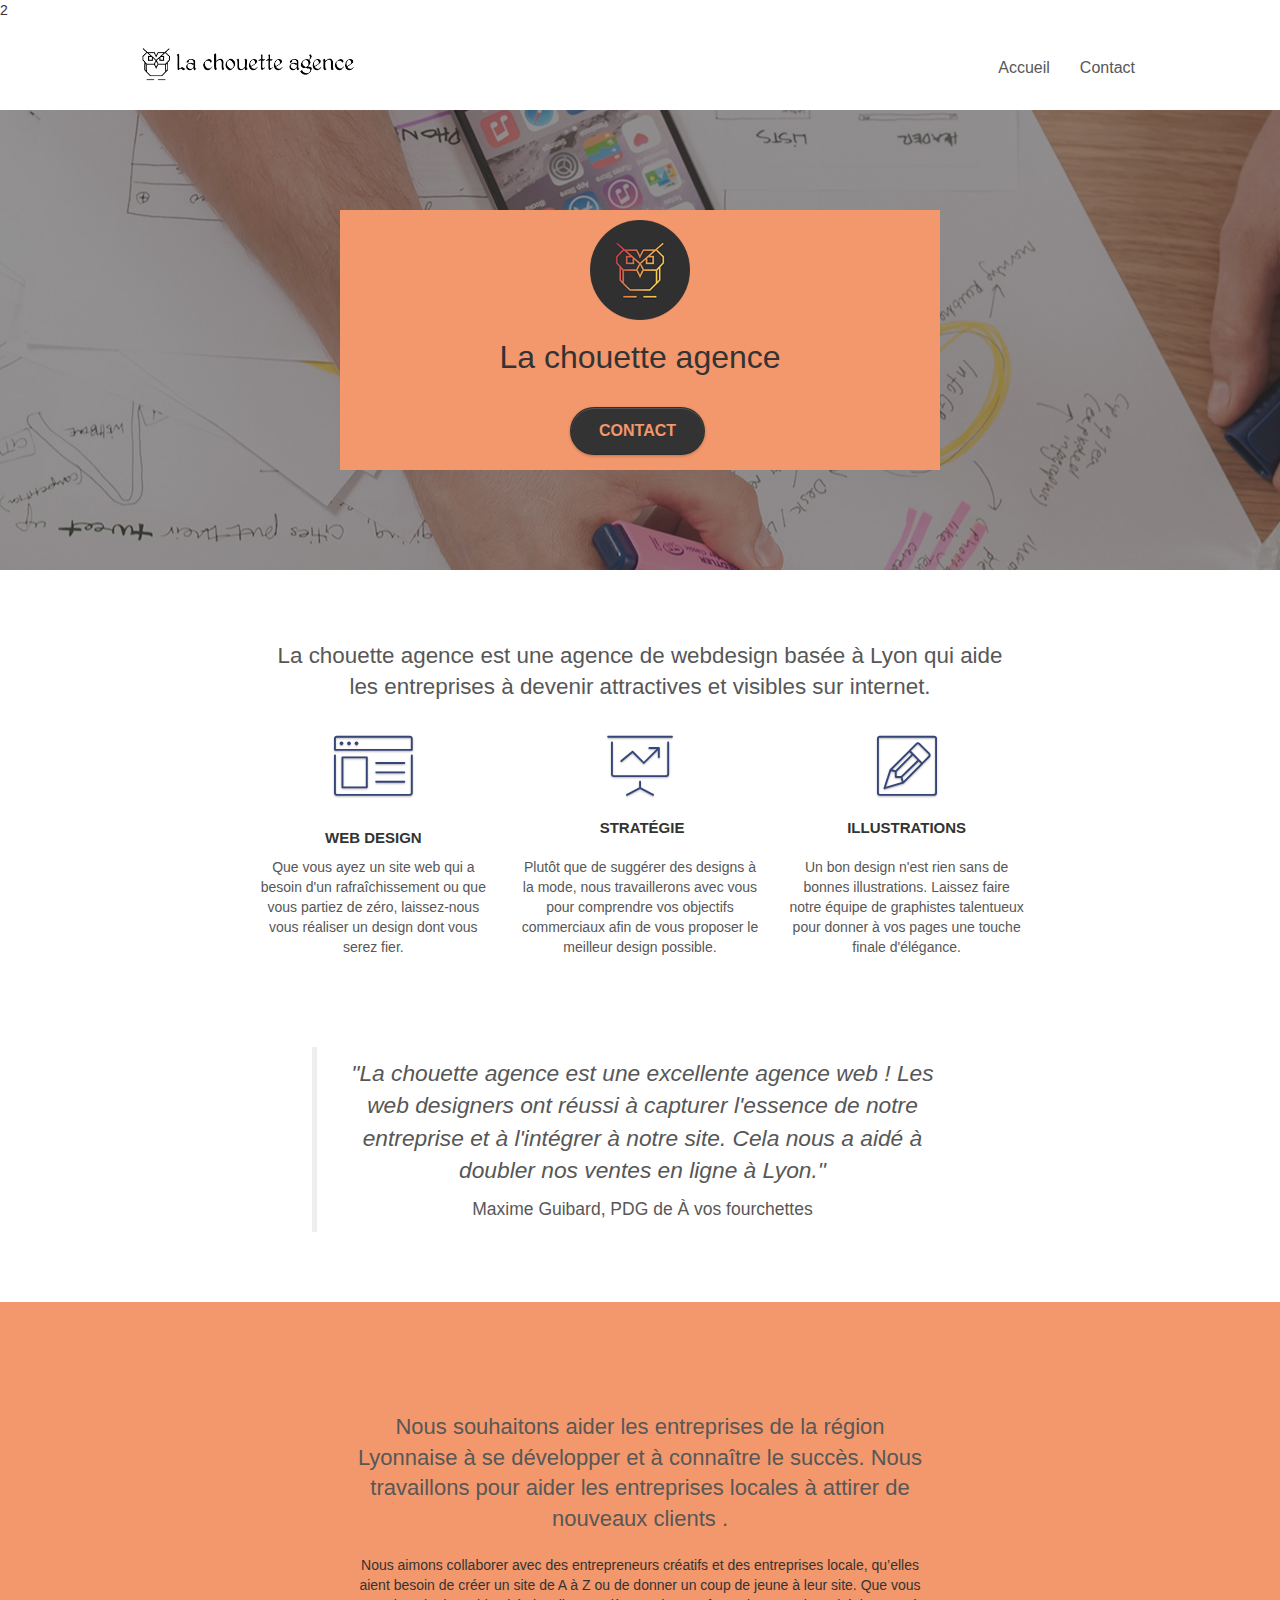
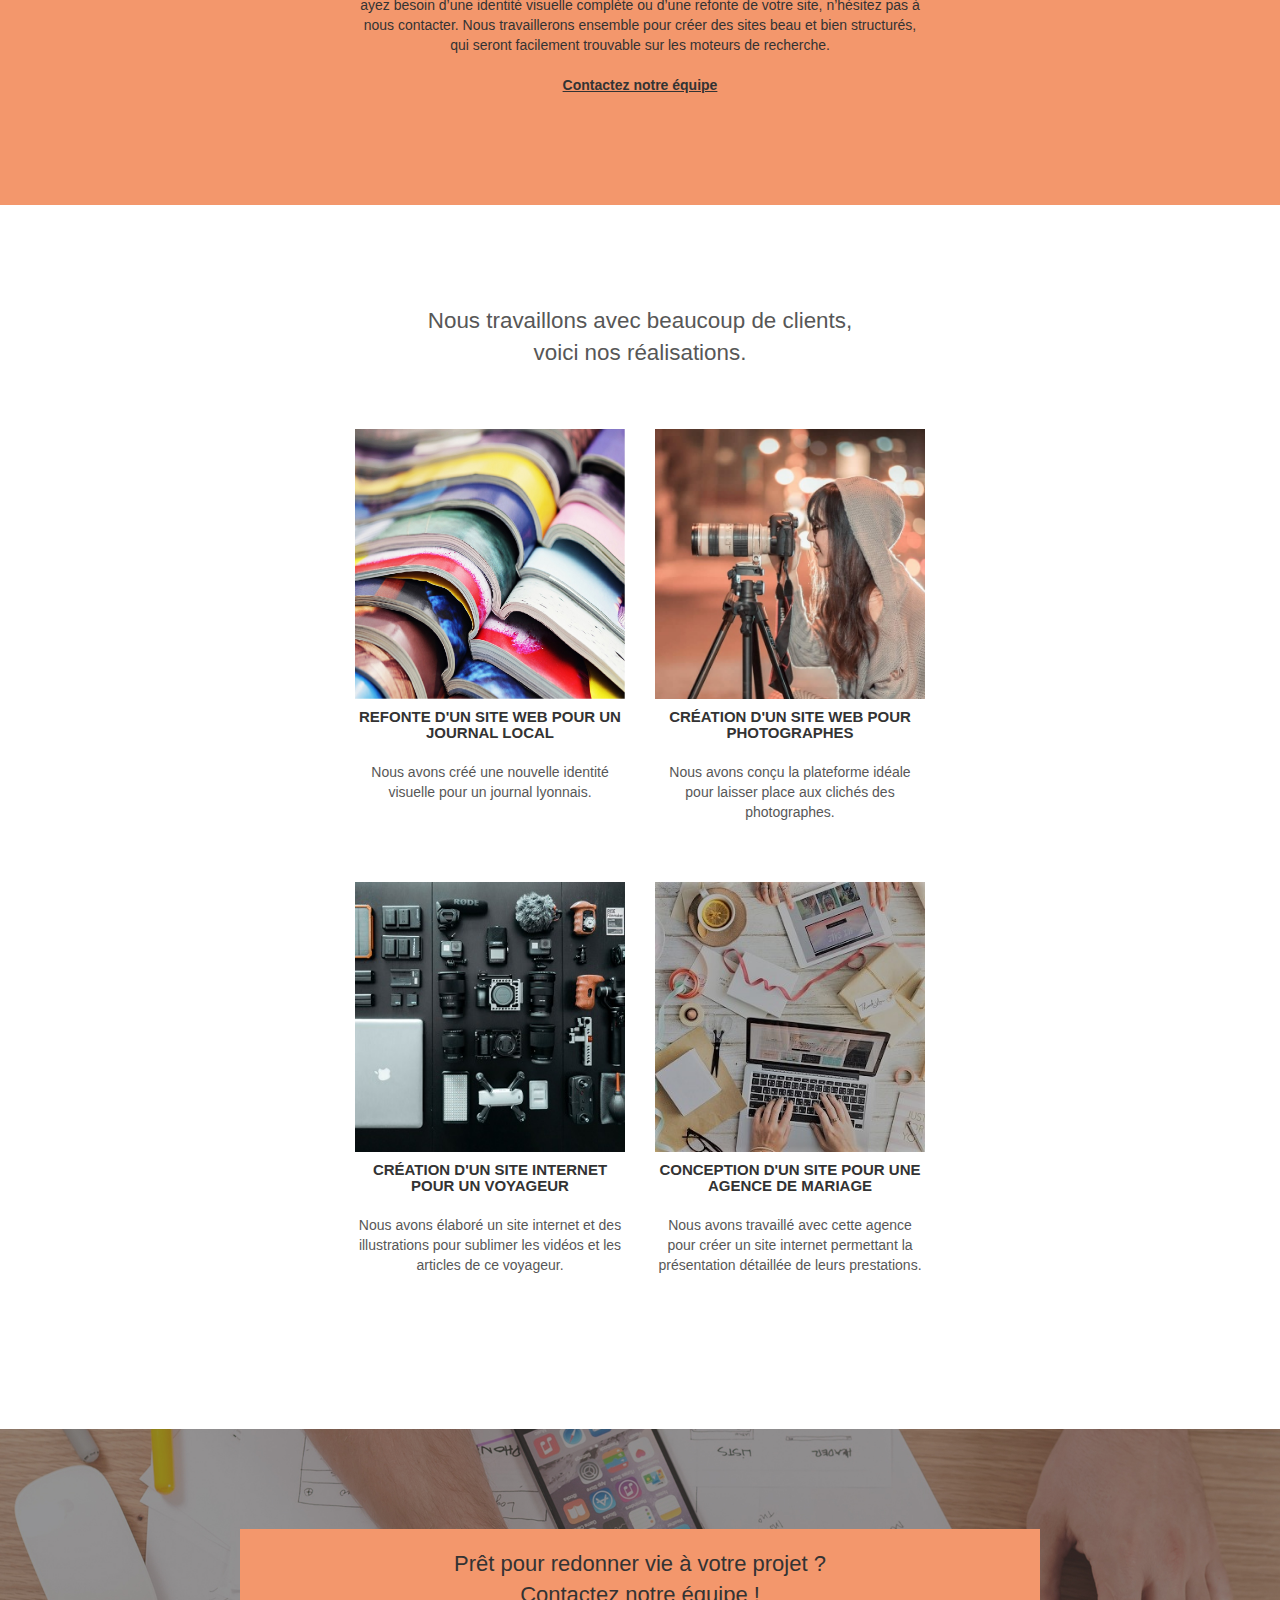
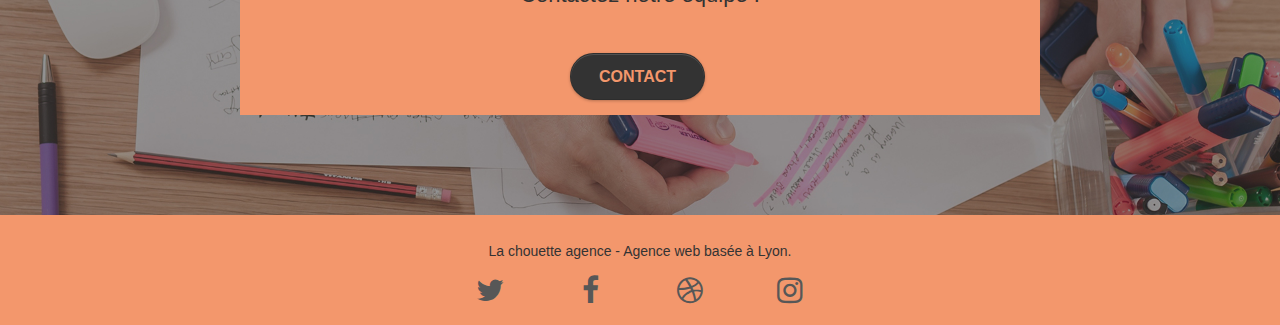
==== commit cc2ebe22: "ajout mot clé" ====
--- a/index.html
+++ b/index.html
@@ -97,7 +97,7 @@
 	<div class="container bloc-md">
 		<section class="row">
 			<div class="col-sm-12 text-center">
-				<h2 class="text-img">La chouette agence est une agence de webdesign qui aide<br />
+				<h2 class="text-img">La chouette agence est une agence de webdesign basée à Lyon qui aide<br />
 					les entreprises à devenir attractives et visibles sur internet.</h2>
 			</div>
 		</section>
--- a/style.css
+++ b/style.css
@@ -1 +1,936 @@
-body{margin:0;padding:0;background:#fff;overflow-x:hidden;-webkit-font-smoothing:antialiased;-moz-osx-font-smoothing:grayscale}a,button{transition:all .3s ease-in-out;outline:0!important}a:hover{text-decoration:none;cursor:pointer}#page-loading-blocs-notifaction{position:fixed;top:0;bottom:0;width:100%;z-index:100000;background:#fff url(img/pageload-spinner.gif) no-repeat center center}.bloc{width:100%;clear:both;background:50% 50% no-repeat;padding:0 50px;-webkit-background-size:cover;-moz-background-size:cover;-o-background-size:cover;background-size:cover;position:relative}.bloc .container{padding-left:0;padding-right:0}.bloc-lg{padding:100px 50px}.bloc-md{padding:50px}.bloc-sm{padding:20px 50px}.bg-b-edge,.bg-bl-edge,.bg-br-edge,.bg-center,.bg-l-edge,.bg-r-edge,.bg-repeat,.bg-t-edge,.bg-tl-edge,.bg-tr-edge{-webkit-background-size:auto!important;-moz-background-size:auto!important;-o-background-size:auto!important;background-size:auto!important}.bg-repeat{background:repeat}.bg-t-edge{background:top no-repeat}.bloc-bg-texture::before{content:"";background-size:2px 2px;position:absolute;top:0;bottom:0;left:0;right:0}.b-parallax{background-attachment:fixed}.d-bloc{color:rgba(255,255,255,.7)}.d-bloc button:hover{color:rgba(255,255,255,.9)}.d-bloc .icon-round,.d-bloc .icon-rounded,.d-bloc .icon-semi-rounded-a,.d-bloc .icon-semi-rounded-b,.d-bloc .icon-square{border-color:rgba(255,255,255,.9)}.d-bloc .divider-h span{border-color:rgba(255,255,255,.2)}.d-bloc .a-btn,.d-bloc .navbar a,.d-bloc .navbar-brand,.d-bloc a .icon-lg,.d-bloc a .icon-md,.d-bloc a .icon-sm,.d-bloc a .icon-xl,.d-bloc h1 a,.d-bloc h2 a,.d-bloc h3 a,.d-bloc h4 a,.d-bloc h5 a,.d-bloc h6 a,.d-bloc p a{color:rgba(87,87,87,1)}.d-bloc .a-btn:hover,.d-bloc .navbar a:hover,.d-bloc .navbar-brand:hover,.d-bloc a:hover .icon-lg,.d-bloc a:hover .icon-md,.d-bloc a:hover .icon-sm,.d-bloc a:hover .icon-xl,.d-bloc h1 a:hover,.d-bloc h2 a:hover,.d-bloc h3 a:hover,.d-bloc h4 a:hover,.d-bloc h5 a:hover,.d-bloc h6 a:hover,.d-bloc p a:hover{color:rgba(87,87,87,.7)}.d-bloc .navbar-toggle .icon-bar{background:rgba(255,255,255,1)}.d-bloc .btn-wire,.d-bloc .btn-wire:hover{color:rgba(255,255,255,1);border-color:rgba(255,255,255,1)}.d-bloc .panel{color:rgba(0,0,0,.5)}.d-bloc .panel button:hover{color:rgba(0,0,0,.7)}.d-bloc .panel icon{border-color:rgba(0,0,0,.7)}.d-bloc .panel .divider-h span{border-color:rgba(0,0,0,.1)}.d-bloc .panel .a-btn{color:rgba(0,0,0,.6)}.d-bloc .panel .a-btn:hover{color:rgba(0,0,0,1)}.d-bloc .panel .btn-wire,.d-bloc .panel .btn-wire:hover{color:rgba(0,0,0,.7);border-color:rgba(0,0,0,.3)}.d-bloc .panel,.l-bloc{color:rgba(0,0,0,.5)}.d-bloc .panel button:hover,.l-bloc button:hover{color:rgba(0,0,0,.7)}.l-bloc .icon-round,.l-bloc .icon-rounded,.l-bloc .icon-semi-rounded-a,.l-bloc .icon-semi-rounded-b,.l-bloc .icon-square{border-color:rgba(0,0,0,.7)}.d-bloc .panel .divider-h span,.l-bloc .divider-h span{border-color:rgba(0,0,0,.1)}.d-bloc .panel .a-btn,.l-bloc .a-btn,.l-bloc .navbar a,.l-bloc .navbar-brand,.l-bloc a .icon-lg,.l-bloc a .icon-md,.l-bloc a .icon-sm,.l-bloc a .icon-xl,.l-bloc h1 a,.l-bloc h2 a,.l-bloc h3 a,.l-bloc h4 a,.l-bloc h5 a,.l-bloc h6 a,.l-bloc p a{color:rgba(0,0,0,.6)}.d-bloc .panel .a-btn:hover,.l-bloc .a-btn:hover,.l-bloc .navbar a:hover,.l-bloc .navbar-brand:hover,.l-bloc a:hover .icon-lg,.l-bloc a:hover .icon-md,.l-bloc a:hover .icon-sm,.l-bloc a:hover .icon-xl,.l-bloc h1 a:hover,.l-bloc h2 a:hover,.l-bloc h3 a:hover,.l-bloc h4 a:hover,.l-bloc h5 a:hover,.l-bloc h6 a:hover,.l-bloc p a:hover{color:rgba(0,0,0,1)}.l-bloc .navbar-toggle .icon-bar{color:rgba(0,0,0,.6)}.d-bloc .panel .btn-wire,.d-bloc .panel .btn-wire:hover,.l-bloc .btn-wire,.l-bloc .btn-wire:hover{color:rgba(0,0,0,.7);border-color:rgba(0,0,0,.3)}.voffset{margin-top:30px}.voffset-lg{margin-top:80px}.row-no-gutters{margin-right:0;margin-left:0}.row.row-no-gutters>[class*=" col-"],.row.row-no-gutters>[class^=col-]{padding-right:0;padding-left:0}#bloc-1-hero h1{font-size:32px}.navbar{margin-bottom:0;z-index:1}.navbar-brand{height:auto;padding:3px 15px;font-size:25px;font-weight:400;font-weight:600;line-height:44px}.navbar-brand img{max-height:200px;margin:0 5px 0 0;display:inline}.navbar-brand img[src$=svg]{min-width:100px}.nav-center .navbar-brand img{margin:0}.navbar .nav{padding-top:2px;margin-right:-16px;float:right;z-index:1}.nav>li{float:left;margin-top:4px;font-size:16px}.navbar-nav .open .dropdown-menu>li>a{text-align:inherit}.nav>li a:focus,.nav>li a:hover{background:0 0}.navbar-toggle{margin:10px 10px 0 0;border:0}.navbar-toggle:hover{background:0 0!important}.navbar-toggle .icon-bar{background-color:rgba(0,0,0,.5);width:26px}.nav-invert .navbar .nav{float:left}.nav-invert .navbar-brand,.nav-invert .navbar-header{float:right;position:relative;z-index:2}@media (min-width:768px){.site-navigation{position:absolute;top:50%;right:20px;transform:translate(0,-50%);-webkit-transform:translateY(-50%)}.nav>li .dropdown-menu a,.nav>li .dropdown-menu a:hover{color:#484848}.nav-invert .site-navigation{left:0;right:0}.nav-center{text-align:center}.nav-center .navbar-header{width:100%}.nav-center .nav>li,.nav-center .navbar-brand,.nav-center .navbar-header{float:none;display:inline-block}.nav-center .site-navigation{position:relative;width:100%;right:0;margin-right:0;margin-top:20px}.nav-center.mini-nav .navbar-toggle{float:none;margin:10px auto 0}}.nav>li>.dropdown a{background:0 0!important;display:block;padding:14px 15px}nav .caret{margin:0 5px}.dropdown-menu .dropdown-menu{top:-8px;left:100%}.dropdown-menu .dropmenu-flow-right{top:100%;left:0;margin-left:-1px;border-top-left-radius:0;border-top-right-radius:0}.dropdown-menu .dropdown span{border:4px solid #000;border-top-color:transparent;border-right-color:transparent;border-bottom-color:transparent;margin:6px -5px 0 0!important;float:right}.mg-md{margin-top:10px;margin-bottom:20px}.mg-lg{margin-top:10px;margin-bottom:40px}.btn{margin:0 5px 5px 0}.btn.pull-right{margin:0 0 5px 5px}.btn-d,.btn-d:focus,.btn-d:hover{color:#fff;background:rgba(0,0,0,.3)}button{outline:0!important}.btn-rd{border-radius:40px}.btn-clean{border:1px solid rgba(0,0,0,.08);border-bottom-color:rgba(0,0,0,.1);text-shadow:0 1px 0 rgba(0,0,1,.1);box-shadow:0 1px 3px rgba(0,0,1,.25),inset 0 1px 0 0 rgba(255,255,255,.15)}.icon-md{font-size:30px!important}.icon-lg{font-size:60px!important}.sm-shadow{text-shadow:0 1px 2px rgba(0,0,0,.3)}.panel-sq,.panel-sq .panel-footer,.panel-sq .panel-heading{border-radius:0}.panel-rd{border-radius:30px}.panel-rd .panel-heading{border-radius:29px 29px 0 0}.panel-rd .panel-footer{border-radius:0 0 29px 29px}.form-control{border-color:rgba(0,0,0,.1);box-shadow:none}.scrollToTop{width:40px;height:40px;position:fixed;bottom:20px;right:20px;opacity:0;z-index:500;transition:all .3s ease-in-out}.scrollToTop span{margin-top:6px}.showScrollTop{font-size:14px;opacity:1}a[data-lightbox]{position:relative;display:block;text-align:center}a[data-lightbox]:hover::before{content:"+";font-family:HelveticaNeue-Light,"Helvetica Neue Light","Helvetica Neue",Helvetica,Arial;font-size:32px;width:50px;height:50px;margin-left:-25px;border-radius:50%;background:rgba(0,0,0,.6);color:#fff;font-weight:100;z-index:1;position:absolute;top:50%;transform:translateY(-50%);-webkit-transform:translateY(-50%)}a[data-lightbox]:hover img{opacity:.6;-webkit-animation-fill-mode:none;animation-fill-mode:none}#lightbox-modal{display:flex;align-items:center}#lightbox-modal .modal-dialog{width:90%;max-width:900px;margin:0 auto 0}#lightbox-modal .modal-dialog img{max-height:90vh;margin:0 auto}.lightbox-caption{padding:20px;color:#fff;background:rgba(0,0,0,.5);position:absolute;left:15px;right:15px;bottom:5px}.close-lightbox{color:#fff;font-size:30px;position:absolute;top:20px;right:20px;z-index:20;background:rgba(0,0,0,.5);border:none;line-height:30px;padding:0 9px 5px;opacity:.3}.close-lightbox:hover,.next-lightbox:hover,.prev-lightbox:hover{opacity:1;color:#fff}.next-lightbox,.prev-lightbox{font-size:20px;color:rgba(255,255,255,.9);background:rgba(0,0,0,.5);transition:all .2s ease-in-out;position:absolute;top:45%;z-index:1;opacity:.4}.next-lightbox{padding:6px 8px 1px 13px;right:25px}.prev-lightbox{padding:6px 13px 1px 10px;left:25px}.snapshot-lb .modal-body{padding-bottom:45px}.snapshot-lb .lightbox-caption{padding:0;color:rgba(0,0,0,.5);background:0 0}.btn,a,h1,h2,h3,h4,h5,h6,label,p{font-family:helvetica;font-weight:400;color:#575757!important}.container{max-width:1000px}.hero-bloc-text{font-size:38px}.hero-bloc-text-sub{font-size:36px}.statement-bloc-text{line-height:26px;font-style:italic;font-size:20px;text-align:center;font-weight:lighter;max-width:520px;margin:auto auto auto auto}p{font-size:1em}.text-img{font-size:1.6em}#citation-text{font-size:1.3em;font-style:italic;color:#575757!important}#citation-auteur{font-size:1em;font-style:normal;color:#575757!important}.h2-style{font-size:1em;margin-top:.5em;margin-bottom:1em}.tight-width-whitespace{max-width:600px;margin:auto auto auto auto}.h1{font-size:20px;font-family:"Open Sans"}.cta-hero{margin-top:22px;color:#fff!important;text-transform:uppercase;padding:12px 28px 12px 28px;font-size:16px;font-weight:700}.social{max-width:400px;margin:auto auto auto auto}h2{font-size:22px;line-height:1.4em}h3{font-size:15px;text-transform:uppercase;font-weight:700;color:#333!important}.med-width-whitespace{max-width:800px;margin:auto auto auto auto;box-shadow:0 0 0 #000}h1{color:#333!important}h4{color:#333!important}.icons{margin-bottom:14px;margin-top:24px}.white{color:#fff!important}.portfolio-thumb{margin:auto}.portfolio-row{margin-bottom:44px;margin-top:50px}.avatar{box-shadow:0 4px 9px rgba(0,0,0,.3)}.tangerine-background{background-color:#f3976c;padding-top:10px;padding-bottom:10px}.bold-link{font-weight:900;text-decoration:underline!important}.bgc-white{background-color:#fff}.bgc-dark-slate-grey{background-color:#f3976c}.bgc-atomic-tangerine{background-color:#f3976c}.bloc-size{width:80%;margin:auto}.btn-atomic-tangerine{background:#f3976c;color:#333!important}.btn-tangerine{background:#333!important;color:#f3976c!important}.contrast{color:#333!important}.btn-tangerine:hover{background:#6e6e6e!important}.ltc-white{color:#fff!important}.ltc-white:hover{color:#ccc!important}.ltc-atomic-tangerine{color:#f3976c!important}.ltc-atomic-tangerine:hover{color:#c27956!important}.icon-dark-slate-blue{color:#364577!important;border-color:#364577!important}.bg-banniere{background-image:url(img/la-chouette-agence-banniere.jpg)}.bg-presentation{background-image:url(img/image-de-presentation.jpg)}@media (max-width:1024px){.bloc{padding-left:20px;padding-right:20px}.bloc-tile-2.full-width-bloc .container,.bloc-tile-3.full-width-bloc .container,.bloc-tile-4.full-width-bloc .container,.bloc.full-width-bloc{padding-left:0;padding-right:0}}@media (max-width:992px) and (min-width:768px){.navbar .nav{max-width:80%}.nav-center.navbar .nav{max-width:100%}}@media only screen and (min-width:768px) and (max-width:1024px) and (orientation:landscape){.b-parallax{background-attachment:scroll}}@media only screen and (min-width:1024px) and (max-width:1366px) and (-webkit-min-pixel-ratio:1.5){.b-parallax{background-attachment:scroll}}@media (max-width:991px){.container{width:100%}.b-parallax{background-attachment:scroll}#hero-bloc,.page-container{overflow-x:hidden;position:relative}.bloc-group,.bloc-group .bloc{display:block;width:100%}.bloc-fill-screen .fill-bloc-bottom-edge,.bloc-fill-screen .fill-bloc-top-edge{padding:0 20px}}@media (max-width:767px){.page-container{overflow-x:hidden;position:relative}#disqus_thread,h1,h2,h3,h4,h5,h6,p{padding-left:10px!important;padding-right:10px!important}.b-parallax{background-attachment:scroll}.navbar .nav{padding-top:0;border-top:1px solid rgba(0,0,0,.2);float:none!important}.navbar.row{margin-left:0;margin-right:0}.site-navigation{position:inherit;transform:none;-webkit-transform:none;-ms-transform:none}.nav>li{margin-top:0;border-bottom:1px solid rgba(0,0,0,.1);background:rgba(0,0,0,.05);text-align:left;padding-left:15px;width:100%}.nav>li:hover{background:rgba(0,0,0,.08)}.dropdown .dropdown a .caret{float:none;margin:5px 0 0 10px!important;border:4px solid #000;border-bottom-color:transparent;border-right-color:transparent;border-left-color:transparent}#hero-bloc .navbar .nav{background:rgba(0,0,0,.8)}#hero-bloc .navbar .nav a{color:rgba(255,255,255,.6)}.hero{padding:50px 0}.hero-nav{left:-1px;right:-1px}.navbar-collapse{padding:0;overflow-x:hidden;-webkit-box-shadow:none;box-shadow:none}.navbar-brand img{max-height:40px;width:auto}.nav-invert .navbar-header{float:none;width:100%}.nav-invert .navbar-toggle{float:left;margin-left:10px}.bloc{padding-left:0;padding-right:0}.bloc-lg,.bloc-xl,.bloc-xxl{padding:40px 0}.bloc-md,.bloc-sm{padding-left:0;padding-right:0}.bloc-fill-screen .fill-bloc-bottom-edge,.bloc-fill-screen .fill-bloc-top-edge,.bloc-tile-2 .container,.bloc-tile-3 .container,.bloc-tile-4 .container{padding-left:0;padding-right:0}.a-block{padding:0 10px}.btn-dwn{display:none}.voffset{margin-top:5px}.voffset-md{margin-top:20px}.voffset-lg{margin-top:30px}form{padding:5px}.close-lightbox{display:inline-block}.blocsapp-device-iphone5{background-size:216px 425px;padding-top:60px;width:216px;height:425px}.blocsapp-device-iphone5 img{width:180px;height:320px}}@media (max-width:400px){.bloc{padding-left:0;padding-right:0}.bg-banniere{background-image:none}.bg-presentation{background-image:none}}@media (max-width:767px){.bloc-mob-center-text{text-align:center}.bg-banniere{background-image:none}.bg-presentation{background-image:none}} 
+body{
+    margin:0;
+    padding:0;
+    background:#fff;
+    overflow-x:hidden;
+    -webkit-font-smoothing:antialiased;
+    -moz-osx-font-smoothing:grayscale
+}
+
+a,button{
+    transition:all .3s ease-in-out;
+    outline:0!important
+}
+
+a:hover{
+    text-decoration:none;
+    cursor:pointer
+}
+
+#page-loading-blocs-notifaction{
+    position:fixed;
+    top:0;bottom:0;
+    width:100%;
+    z-index:100000;
+    background:#fff url(img/pageload-spinner.gif) no-repeat center center
+}
+
+.bloc{
+    width:100%;
+    clear:both;
+    background:50% 50% no-repeat;
+    padding:0 50px;
+    -webkit-background-size:cover;
+    -moz-background-size:cover;
+    -o-background-size:cover;
+    background-size:cover;
+    position:relative
+}
+
+.bloc .container{
+    padding-left:0;
+    padding-right:0
+}
+
+.bloc-lg{
+    padding:100px 50px
+}
+
+.bloc-md{
+    padding:50px
+}
+
+.bloc-sm{
+    padding:20px 50px
+}
+
+.bg-b-edge,.bg-bl-edge,.bg-br-edge,.bg-center,.bg-l-edge,.bg-r-edge,.bg-repeat,.bg-t-edge,.bg-tl-edge,.bg-tr-edge{
+    -webkit-background-size:auto!important;
+    -moz-background-size:auto!important;
+    -o-background-size:auto!important;
+    background-size:auto!important
+}
+
+.bg-repeat{
+    background:repeat
+}
+
+.bg-t-edge{
+    background:top no-repeat
+}
+
+.bloc-bg-texture::before{
+    content:"";
+    background-size:2px 2px;position:absolute;
+    top:0;bottom:0;left:0;right:0
+}
+
+.b-parallax{
+    background-attachment:fixed
+}
+
+.d-bloc{
+    color:rgba(255,255,255,.7)
+}
+
+.d-bloc button:hover{
+    color:rgba(255,255,255,.9)
+}
+
+.d-bloc .icon-round,.d-bloc .icon-rounded,.d-bloc .icon-semi-rounded-a,.d-bloc .icon-semi-rounded-b,.d-bloc .icon-square{
+    border-color:rgba(255,255,255,.9)
+}
+
+.d-bloc .divider-h span{
+    border-color:rgba(255,255,255,.2)
+}
+
+.d-bloc .a-btn,.d-bloc .navbar a,.d-bloc .navbar-brand,.d-bloc a .icon-lg,.d-bloc a .icon-md,.d-bloc a .icon-sm,.d-bloc a .icon-xl,.d-bloc h1 a,.d-bloc h2 a,.d-bloc h3 a,.d-bloc h4 a,.d-bloc h5 a,.d-bloc h6 a,.d-bloc p a{
+    color:rgba(87,87,87,1)
+}
+
+.d-bloc .a-btn:hover,.d-bloc .navbar a:hover,.d-bloc .navbar-brand:hover,.d-bloc a:hover .icon-lg,.d-bloc a:hover .icon-md,.d-bloc a:hover .icon-sm,.d-bloc a:hover .icon-xl,.d-bloc h1 a:hover,.d-bloc h2 a:hover,.d-bloc h3 a:hover,.d-bloc h4 a:hover,.d-bloc h5 a:hover,.d-bloc h6 a:hover,.d-bloc p a:hover{
+    color:rgba(87,87,87,.7)
+}
+
+.d-bloc .navbar-toggle .icon-bar{
+    background:rgba(255,255,255,1)
+}
+
+.d-bloc .btn-wire,.d-bloc .btn-wire:hover{
+    color:rgba(255,255,255,1);
+    border-color:rgba(255,255,255,1)
+}
+
+.d-bloc .panel{
+    color:rgba(0,0,0,.5)
+}
+
+.d-bloc .panel button:hover{
+    color:rgba(0,0,0,.7)
+}
+
+.d-bloc .panel icon{
+    border-color:rgba(0,0,0,.7)
+}
+
+.d-bloc .panel .divider-h span{
+    border-color:rgba(0,0,0,.1)
+}
+
+.d-bloc .panel .a-btn{
+    color:rgba(0,0,0,.6)
+}
+
+.d-bloc .panel .a-btn:hover{
+    color:rgba(0,0,0,1)
+}
+
+.d-bloc .panel .btn-wire,.d-bloc .panel .btn-wire:hover{
+    color:rgba(0,0,0,.7);
+    border-color:rgba(0,0,0,.3)
+}
+
+.d-bloc .panel,.l-bloc{
+    color:rgba(0,0,0,.5)
+}
+
+.d-bloc .panel button:hover,.l-bloc button:hover{
+    color:rgba(0,0,0,.7)
+}
+
+.l-bloc .icon-round,.l-bloc .icon-rounded,.l-bloc .icon-semi-rounded-a,.l-bloc .icon-semi-rounded-b,.l-bloc .icon-square{
+    border-color:rgba(0,0,0,.7)
+}
+
+.d-bloc .panel .divider-h span,.l-bloc .divider-h span{
+    border-color:rgba(0,0,0,.1)
+}
+
+.d-bloc .panel .a-btn,.l-bloc .a-btn,.l-bloc .navbar a,.l-bloc .navbar-brand,.l-bloc a .icon-lg,.l-bloc a .icon-md,.l-bloc a .icon-sm,.l-bloc a .icon-xl,.l-bloc h1 a,.l-bloc h2 a,.l-bloc h3 a,.l-bloc h4 a,.l-bloc h5 a,.l-bloc h6 a,.l-bloc p a{
+    color:rgba(0,0,0,.6)
+}
+
+.d-bloc .panel .a-btn:hover,.l-bloc .a-btn:hover,.l-bloc .navbar a:hover,.l-bloc .navbar-brand:hover,.l-bloc a:hover .icon-lg,.l-bloc a:hover .icon-md,.l-bloc a:hover .icon-sm,.l-bloc a:hover .icon-xl,.l-bloc h1 a:hover,.l-bloc h2 a:hover,.l-bloc h3 a:hover,.l-bloc h4 a:hover,.l-bloc h5 a:hover,.l-bloc h6 a:hover,.l-bloc p a:hover{
+    color:rgba(0,0,0,1)
+}
+
+.l-bloc .navbar-toggle .icon-bar{
+    color:rgba(0,0,0,.6)
+}
+
+.d-bloc .panel .btn-wire,.d-bloc .panel .btn-wire:hover,.l-bloc .btn-wire,.l-bloc .btn-wire:hover{
+    color:rgba(0,0,0,.7);border-color:rgba(0,0,0,.3)
+}
+
+.voffset{
+    margin-top:30px
+}
+
+.voffset-lg{
+    margin-top:80px
+}
+
+.row-no-gutters{
+    margin-right:0;margin-left:0
+}
+
+.row.row-no-gutters>[class*=" col-"],.row.row-no-gutters>[class^=col-]{
+    padding-right:0;
+    padding-left:0
+}
+
+#bloc-1-hero h1{
+    font-size:32px
+}
+
+.navbar{
+    margin-bottom:0;
+    z-index:1
+}
+
+.navbar-brand{
+    height:auto;
+    padding:3px 15px;
+    font-size:25px;
+    font-weight:400;
+    font-weight:600;
+    line-height:44px
+}
+
+.navbar-brand img{
+    max-height:200px;
+    margin:0 5px 0 0;
+    display:inline
+}
+
+.navbar-brand img[src$=svg]{
+    min-width:100px
+}
+
+.nav-center .navbar-brand img{
+    margin:0
+}
+
+.navbar .nav{
+    padding-top:2px;
+    margin-right:-16px;
+    float:right;
+    z-index:1
+}
+
+.nav>li{
+    float:left;
+    margin-top:4px;
+    font-size:16px
+}
+
+.navbar-nav .open .dropdown-menu>li>a{
+    text-align:inherit
+}
+
+.nav>li a:focus,.nav>li a:hover{
+    background:0 0
+}
+
+.navbar-toggle{
+    margin:10px 10px 0 0;
+    border:0
+}
+
+.navbar-toggle:hover{
+    background:0 0!important
+}
+
+.navbar-toggle .icon-bar{
+    background-color:rgba(0,0,0,.5);width:26px
+}
+
+.nav-invert .navbar .nav{
+    float:left
+}
+
+.nav-invert .navbar-brand,.nav-invert .navbar-header{
+    float:right;
+    position:relative;
+    z-index:2
+}
+
+@media (min-width:768px){
+    .site-navigation{
+        position:absolute;
+        top:50%;
+        right:20px;
+        transform:translate(0,-50%);
+        -webkit-transform:translateY(-50%)
+    }
+    .nav>li .dropdown-menu a,.nav>li .dropdown-menu a:hover{
+        color:#484848
+    }
+    .nav-invert .site-navigation{
+        left:0;
+        right:0
+    }
+    .nav-center{
+        text-align:center
+    }
+    .nav-center .navbar-header{
+        width:100%
+    }
+    .nav-center .nav>li,.nav-center .navbar-brand,.nav-center .navbar-header{
+        float:none;
+        display:inline-block
+    }
+    .nav-center .site-navigation{
+        position:relative;
+        width:100%;
+        right:0;
+        margin-right:0;
+        margin-top:20px
+    }
+    .nav-center.mini-nav .navbar-toggle{
+        float:none;
+        margin:10px auto 0
+    }
+}
+
+.nav>li>.dropdown a{
+    background:0 0!important;
+    display:block;
+    padding:14px 15px
+}
+
+nav .caret{
+    margin:0 5px
+}
+
+.dropdown-menu .dropdown-menu{
+    top:-8px;
+    left:100%
+}
+
+.dropdown-menu .dropmenu-flow-right{
+    top:100%;
+    left:0;
+    margin-left:-1px;
+    border-top-left-radius:0;
+    border-top-right-radius:0
+}
+
+.dropdown-menu .dropdown span{
+    border:4px solid #000;
+    border-top-color:transparent;
+    border-right-color:transparent;
+    border-bottom-color:transparent;
+    margin:6px -5px 0 0!important;
+    float:right
+}
+
+.mg-md{
+    margin-top:10px;
+    margin-bottom:20px
+}
+
+.mg-lg{
+    margin-top:10px;
+    margin-bottom:40px
+}
+
+.btn{
+    margin:0 5px 5px 0
+}
+
+.btn.pull-right{
+    margin:0 0 5px 5px
+}
+
+.btn-d,.btn-d:focus,.btn-d:hover{
+    color:#fff;
+    background:rgba(0,0,0,.3)
+}
+
+button{
+    outline:0!important
+}
+
+.btn-rd{
+    border-radius:40px
+}
+
+.btn-clean{
+    border:1px solid rgba(0,0,0,.08);
+    border-bottom-color:rgba(0,0,0,.1);
+    text-shadow:0 1px 0 rgba(0,0,1,.1);
+    box-shadow:0 1px 3px rgba(0,0,1,.25),inset 0 1px 0 0 rgba(255,255,255,.15)
+}
+
+.icon-md{
+    font-size:30px!important
+}
+
+.icon-lg{
+    font-size:60px!important
+}
+
+.sm-shadow{
+    text-shadow:0 1px 2px rgba(0,0,0,.3)
+}
+
+.panel-sq,.panel-sq .panel-footer,.panel-sq .panel-heading{
+    border-radius:0
+}
+
+.panel-rd{
+    border-radius:30px
+}
+
+.panel-rd .panel-heading{
+    border-radius:29px 29px 0 0
+}
+
+.panel-rd .panel-footer{
+    border-radius:0 0 29px 29px
+}
+
+.form-control{
+    border-color:rgba(0,0,0,.1);
+    box-shadow:none
+}
+
+.scrollToTop{
+    width:40px;
+    height:40px;
+    position:fixed;
+    bottom:20px;
+    right:20px;
+    opacity:0;
+    z-index:500;
+    transition:all .3s ease-in-out
+}
+
+.scrollToTop span{
+    margin-top:6px
+}
+
+.showScrollTop{
+    font-size:14px;
+    opacity:1
+}
+
+a[data-lightbox]{
+    position:relative;
+    display:block;
+    text-align:center
+}
+
+a[data-lightbox]:hover::before{
+    content:"+";
+    font-family:HelveticaNeue-Light,"Helvetica Neue Light","Helvetica Neue",Helvetica,Arial;
+    font-size:32px;
+    width:50px;
+    height:50px;
+    margin-left:-25px;
+    border-radius:50%;
+    background:rgba(0,0,0,.6);
+    color:#fff;
+    font-weight:100;
+    z-index:1;
+    position:absolute;
+    top:50%;
+    transform:translateY(-50%);
+    -webkit-transform:translateY(-50%)
+}
+
+a[data-lightbox]:hover img{
+    opacity:.6;
+    -webkit-animation-fill-mode:none;
+    animation-fill-mode:none
+}
+
+#lightbox-modal{
+    display:flex;
+    align-items:center
+}
+
+#lightbox-modal .modal-dialog{
+    width:90%;
+    max-width:900px;
+    margin:0 auto 0
+}
+
+#lightbox-modal .modal-dialog img{
+    max-height:90vh;
+    margin:0 auto
+}
+
+.lightbox-caption{
+    padding:20px;
+    color:#fff;
+    background:rgba(0,0,0,.5);
+    position:absolute;
+    left:15px;
+    right:15px;
+    bottom:5px
+}
+
+.close-lightbox{
+    color:#fff;
+    font-size:30px;
+    position:absolute;
+    top:20px;
+    right:20px;
+    z-index:20;
+    background:rgba(0,0,0,.5);
+    border:none;
+    line-height:30px;
+    padding:0 9px 5px;
+    opacity:.3
+}
+
+.close-lightbox:hover,.next-lightbox:hover,.prev-lightbox:hover{
+    opacity:1;
+    color:#fff
+}
+
+.next-lightbox,.prev-lightbox{
+    font-size:20px;
+    color:rgba(255,255,255,.9);
+    background:rgba(0,0,0,.5);
+    transition:all .2s ease-in-out;
+    position:absolute;
+    top:45%;
+    z-index:1;
+    opacity:.4
+}
+
+.next-lightbox{
+    padding:6px 8px 1px 13px;
+    right:25px
+}
+
+.prev-lightbox{
+    padding:6px 13px 1px 10px;
+    left:25px
+}
+
+.snapshot-lb .modal-body{
+    padding-bottom:45px
+}
+
+.snapshot-lb .lightbox-caption{
+    padding:0;
+    color:rgba(0,0,0,.5);
+    background:0 0
+}
+
+.btn,a,h1,h2,h3,h4,h5,h6,label,p{
+    font-family:helvetica;
+    font-weight:400;
+    color:#575757!important
+}
+
+.container{
+    max-width:1000px
+}
+
+.hero-bloc-text{
+    font-size:38px
+}
+
+.hero-bloc-text-sub{
+    font-size:36px
+}
+
+.statement-bloc-text{
+    line-height:26px;
+    font-style:italic;
+    font-size:20px;
+    text-align:center;
+    font-weight:lighter;
+    max-width:520px;
+    margin:auto auto auto auto
+}
+
+p{
+    font-size:1em
+}
+
+.text-img{
+    font-size:1.6em
+}
+
+#citation-text{
+    font-size:1.3em;
+    font-style:italic;
+    color:#575757!important
+}
+
+#citation-auteur{
+    font-size:1em;
+    font-style:normal;
+    color:#575757!important
+}
+
+.h2-style{
+    font-size:1em;
+    margin-top:.5em;
+    margin-bottom:1em
+}
+
+.tight-width-whitespace{
+    max-width:600px;
+    margin:auto auto auto auto
+}
+
+.h1{
+    font-size:20px;
+    font-family:"Open Sans"
+}
+
+.cta-hero{
+    margin-top:22px;
+    color:#fff!important;
+    text-transform:uppercase;
+    padding:12px 28px 12px 28px;
+    font-size:16px;font-weight:700
+}
+
+.social{
+    max-width:400px;
+    margin:auto auto auto auto
+}
+
+h2{
+    font-size:22px;
+    line-height:1.4em
+}
+
+h3{
+    font-size:15px;
+    text-transform:uppercase;
+    font-weight:700;
+    color:#333!important
+}
+
+.med-width-whitespace{
+    max-width:800px;
+    margin:auto auto auto auto;
+    box-shadow:0 0 0 #000
+}
+
+h1{
+    color:#333!important
+}
+
+h4{
+    color:#333!important
+}
+
+.icons{
+    margin-bottom:14px;
+    margin-top:24px
+}
+
+.white{
+    color:#fff!important
+}
+
+.portfolio-thumb{
+    margin:auto
+}
+
+.portfolio-row{
+    margin-bottom:44px;
+    margin-top:50px
+}
+
+.avatar{
+    box-shadow:0 4px 9px rgba(0,0,0,.3)
+}
+
+.tangerine-background{
+    background-color:#f3976c;
+    padding-top:10px;
+    padding-bottom:10px
+}
+
+.bold-link{
+    font-weight:900;
+    text-decoration:underline!important
+}
+
+.bgc-white{
+    background-color:#fff
+}
+
+.bgc-dark-slate-grey{
+    background-color:#f3976c
+}
+
+.bgc-atomic-tangerine{
+    background-color:#f3976c
+}
+
+.bloc-size{
+    width:80%;
+    margin:auto
+}
+
+.btn-atomic-tangerine{
+    background:#f3976c;
+    color:#333!important
+}
+
+.btn-tangerine{
+    background:#333!important;
+    color:#f3976c!important
+}
+
+.contrast{
+    color:#333!important
+}
+
+.btn-tangerine:hover{
+    background:#6e6e6e!important
+}
+
+.ltc-white{
+    color:#fff!important
+}
+
+.ltc-white:hover{
+    color:#ccc!important
+}
+
+.ltc-atomic-tangerine{
+    color:#f3976c!important
+}
+
+.ltc-atomic-tangerine:hover{
+    color:#c27956!important
+}
+
+.icon-dark-slate-blue{
+    color:#364577!important;
+    border-color:#364577!important
+}
+
+.bg-banniere{
+    background-image:url(img/la-chouette-agence-banniere.jpg)
+}
+
+.bg-presentation{
+    background-image:url(img/image-de-presentation.jpg)
+}
+
+@media (max-width:1024px){
+    .bloc{
+        padding-left:20px;
+        padding-right:20px
+    }
+    .bloc-tile-2.full-width-bloc .container,.bloc-tile-3.full-width-bloc .container,.bloc-tile-4.full-width-bloc .container,.bloc.full-width-bloc{
+        padding-left:0;
+        padding-right:0
+    }
+}
+
+@media (max-width:992px) and (min-width:768px){
+    .navbar .nav{
+        max-width:80%
+    }
+    .nav-center.navbar .nav{
+        max-width:100%
+    }
+}
+
+@media only screen and (min-width:768px) and (max-width:1024px) and (orientation:landscape){
+    .b-parallax{
+        background-attachment:scroll
+    }
+}
+
+@media only screen and (min-width:1024px) and (max-width:1366px) and (-webkit-min-pixel-ratio:1.5){
+    .b-parallax{
+        background-attachment:scroll
+    }
+}
+
+@media (max-width:991px){
+    .container{
+        width:100%
+    }
+    .b-parallax{
+        background-attachment:scroll
+    }
+    #hero-bloc,.page-container{
+        overflow-x:hidden;
+        position:relative
+    }
+    .bloc-group,.bloc-group .bloc{
+        display:block;
+        width:100%
+    }
+    .bloc-fill-screen .fill-bloc-bottom-edge,.bloc-fill-screen .fill-bloc-top-edge{
+        padding:0 20px
+    }
+}
+
+@media (max-width:767px){
+    .page-container{
+        overflow-x:hidden;
+        position:relative
+    }
+    #disqus_thread,h1,h2,h3,h4,h5,h6,p{
+        padding-left:10px!important;
+        padding-right:10px!important
+    }
+    .b-parallax{
+        background-attachment:scroll
+    }
+    .navbar .nav{
+        padding-top:0;
+        border-top:1px solid rgba(0,0,0,.2);
+        float:none!important
+    }
+    .navbar.row{
+        margin-left:0;
+        margin-right:0
+    }
+    .site-navigation{
+        position:inherit;
+        transform:none;
+        -webkit-transform:none;
+        -ms-transform:none
+    }
+    .nav>li{
+        margin-top:0;
+        border-bottom:1px solid rgba(0,0,0,.1);
+        background:rgba(0,0,0,.05);
+        text-align:left;
+        padding-left:15px;
+        width:100%
+    }
+    .nav>li:hover{
+        background:rgba(0,0,0,.08)
+    }
+    .dropdown .dropdown a .caret{
+        float:none;
+        margin:5px 0 0 10px!important;
+        border:4px solid #000;
+        border-bottom-color:transparent;
+        border-right-color:transparent;
+        border-left-color:transparent
+    }
+    #hero-bloc .navbar .nav{
+        background:rgba(0,0,0,.8)
+    }
+    #hero-bloc .navbar .nav a{
+        color:rgba(255,255,255,.6)
+    }
+    .hero{
+        padding:50px 0
+    }
+    .hero-nav{
+        left:-1px;right:-1px
+    }
+    .navbar-collapse{
+        padding:0;
+        overflow-x:hidden;
+        -webkit-box-shadow:none;
+        box-shadow:none
+    }
+    .navbar-brand img{
+        max-height:40px;
+        width:auto
+    }
+    .nav-invert .navbar-header{
+        float:none;
+        width:100%
+    }
+    .nav-invert .navbar-toggle{
+        float:left;
+        margin-left:10px
+    }
+    .bloc{
+        padding-left:0;
+        padding-right:0
+    }
+    .bloc-lg,.bloc-xl,.bloc-xxl{
+        padding:40px 0
+    }
+    .bloc-md,.bloc-sm{
+        padding-left:0;
+        padding-right:0
+    }
+    .bloc-fill-screen .fill-bloc-bottom-edge,.bloc-fill-screen .fill-bloc-top-edge,.bloc-tile-2 .container,.bloc-tile-3 .container,.bloc-tile-4 .container{
+        padding-left:0;
+        padding-right:0
+    }
+    .a-block{
+        padding:0 10px
+    }
+    .btn-dwn{
+        display:none
+    }
+    .voffset{
+        margin-top:5px
+    }
+    .voffset-md{
+        margin-top:20px
+    }
+    .voffset-lg{
+        margin-top:30px
+    }
+    form{
+        padding:5px
+    }
+    .close-lightbox{
+        display:inline-block
+    }
+    .blocsapp-device-iphone5{
+        background-size:216px 425px;
+        padding-top:60px;
+        width:216px;
+        height:425px
+    }
+    .blocsapp-device-iphone5 img{
+        width:180px;
+        height:320px
+    }
+}
+
+@media (max-width:400px){
+    .bloc{
+        padding-left:0;
+        padding-right:0
+    }
+    .bg-banniere{
+        background-image:none
+    }
+    .bg-presentation{
+        background-image:none
+    }
+}
+
+@media (max-width:767px){
+    .bloc-mob-center-text{
+        text-align:center
+    }
+    .bg-banniere{
+        background-image:none
+    }
+    .bg-presentation{
+        background-image:none
+    }
+}
+ 
